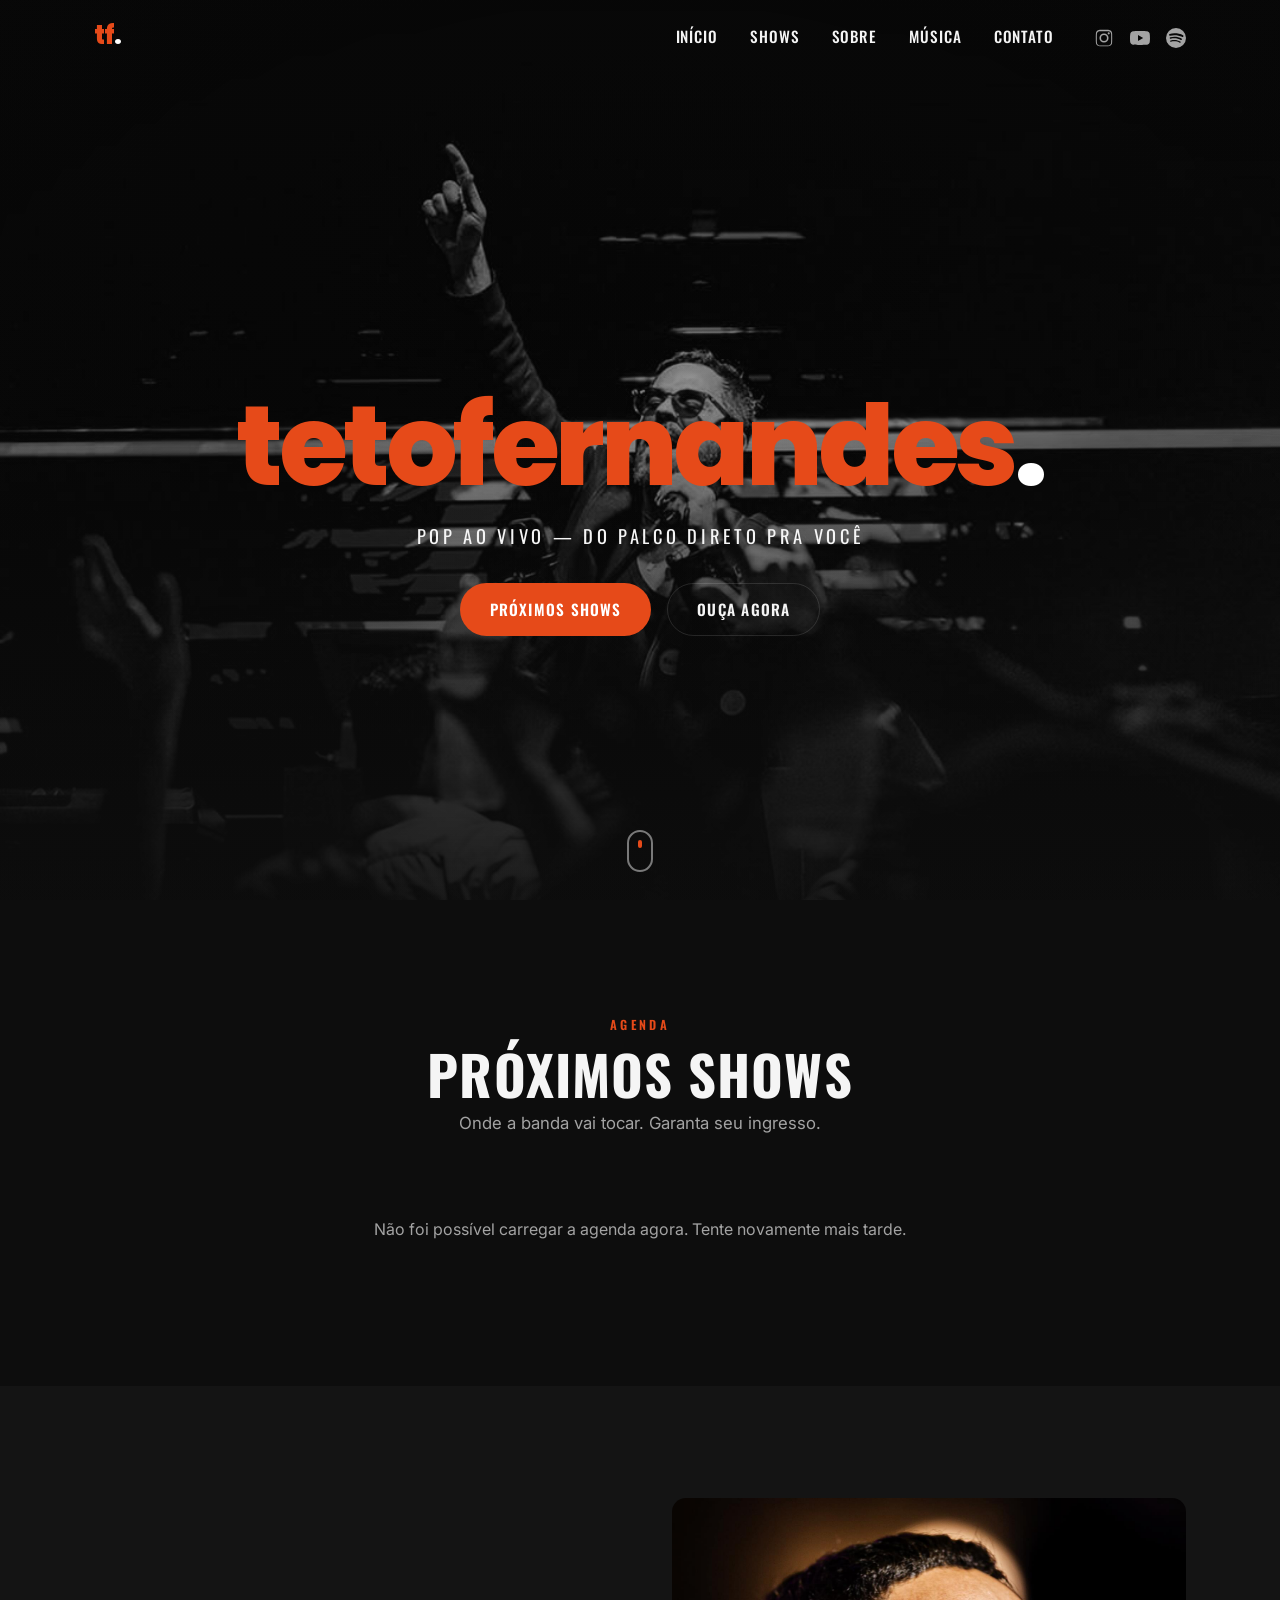
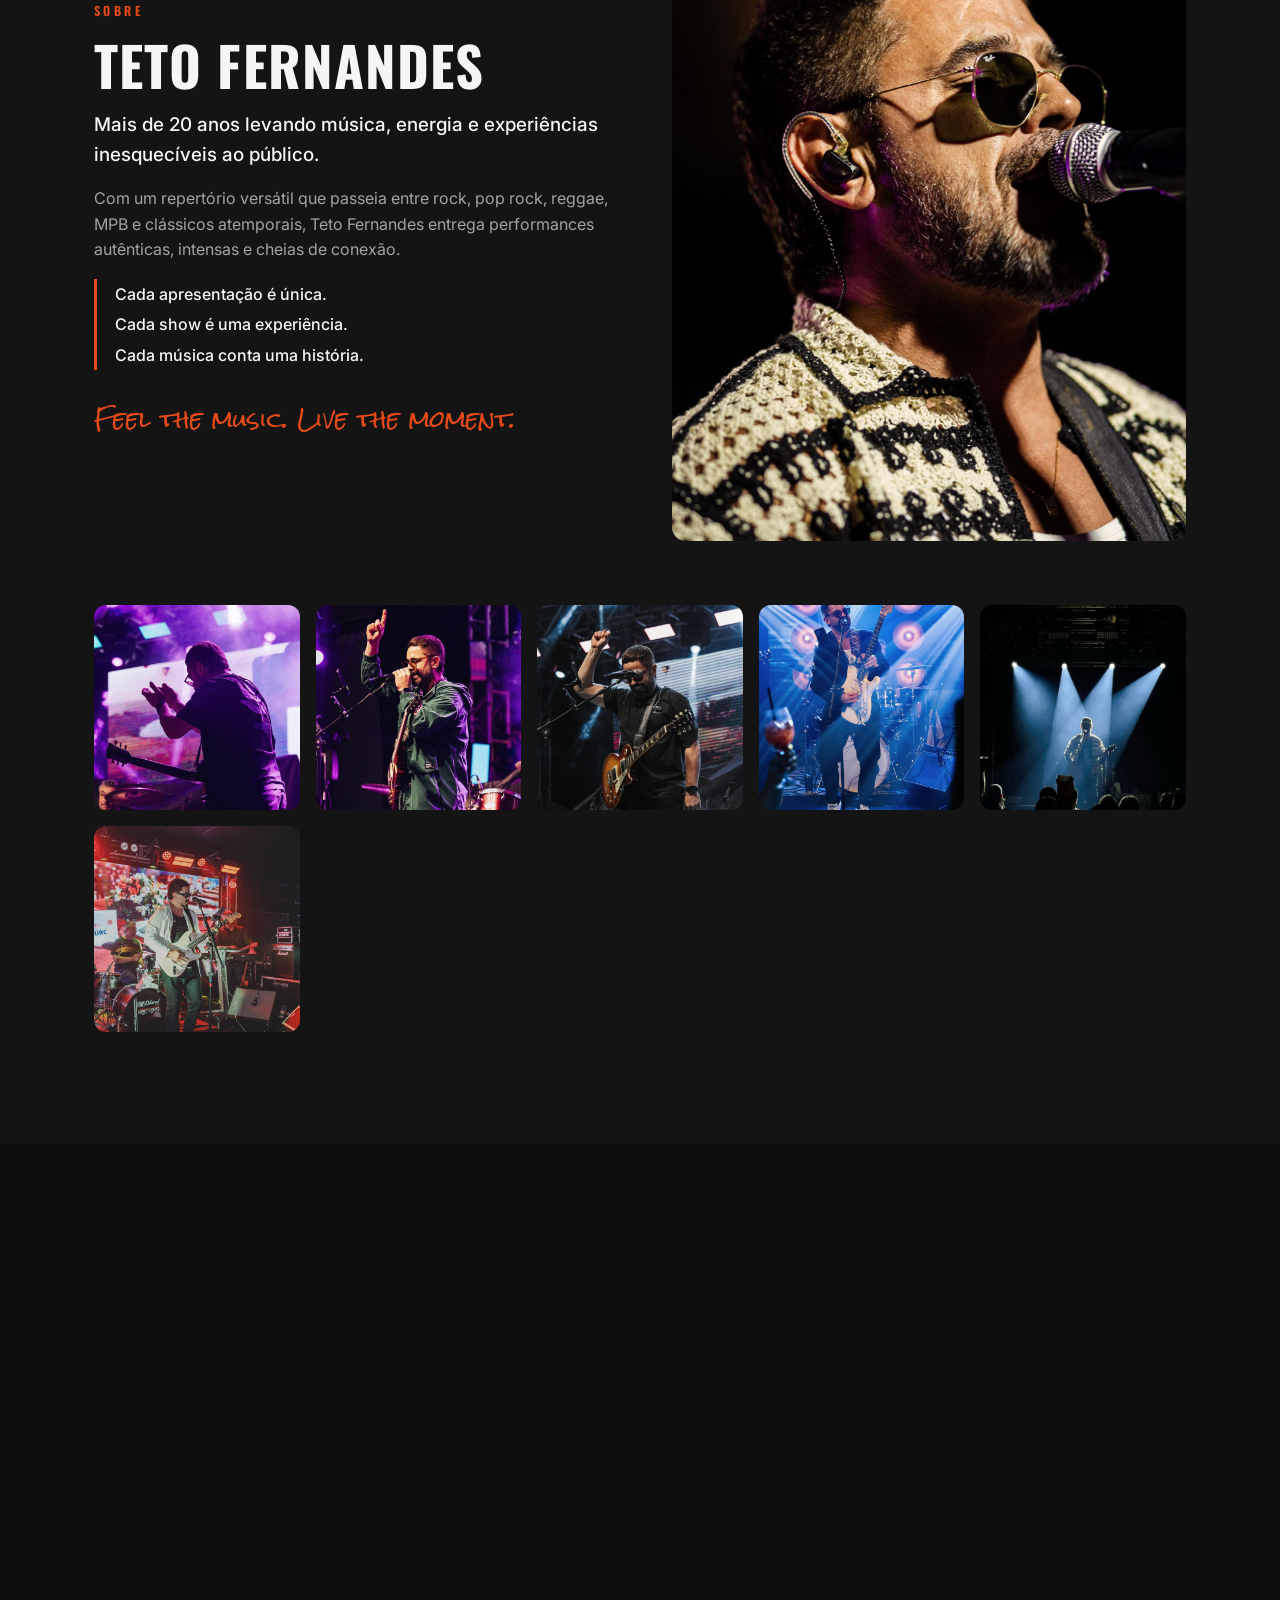
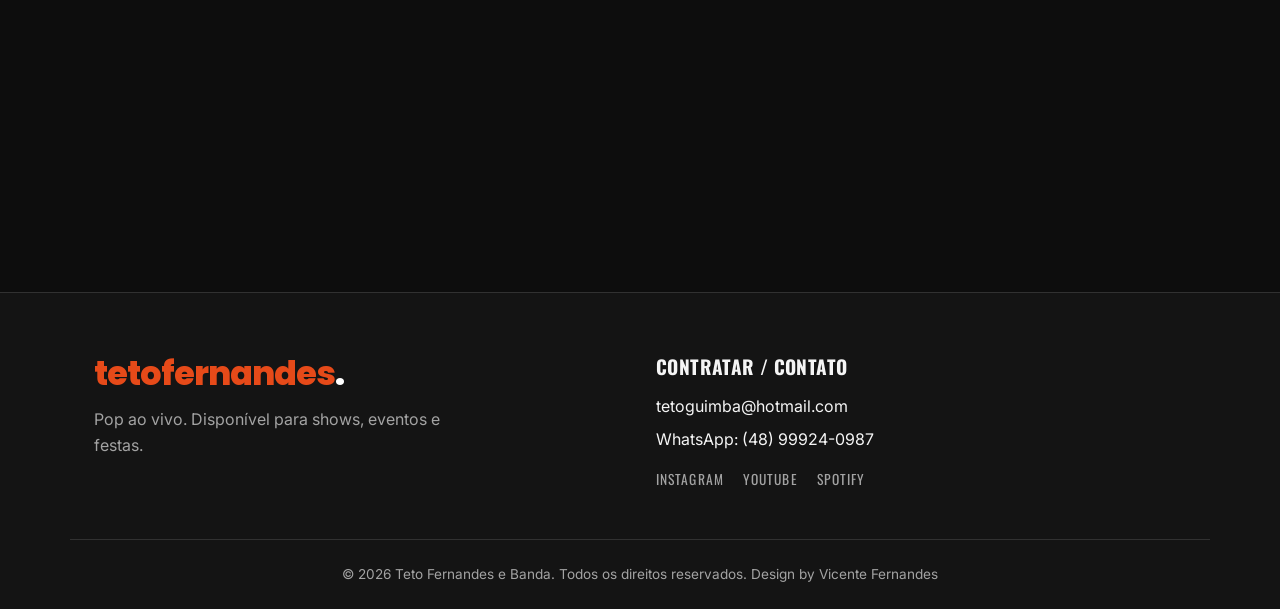
==== index.html @ 4ca8ac70 "Sobre: foto principal #5, #6 na galeria, apara borda da #6 e remove borda CSS das fotos Co-Authored-" ====
<!doctype html>
<html lang="pt-BR">
  <head>
    <meta charset="UTF-8" />
    <meta name="viewport" content="width=device-width, initial-scale=1.0" />
    <title>Teto Fernandes e Banda</title>
    <meta
      name="description"
      content="Teto Fernandes e Banda — pop ao vivo. Veja a agenda de shows, ouça as músicas e contrate a banda." />

    <!-- Open Graph / social preview -->
    <meta property="og:title" content="Teto Fernandes e Banda" />
    <meta
      property="og:description"
      content="Pop ao vivo. Agenda de shows, músicas e contato." />
    <meta property="og:type" content="website" />
    <meta property="og:image" content="assets/img/sobre3.jpg" />

    <link rel="icon" href="assets/favicon.svg" type="image/svg+xml" />

    <!-- Fonts -->
    <link rel="preconnect" href="https://fonts.googleapis.com" />
    <link rel="preconnect" href="https://fonts.gstatic.com" crossorigin />
    <link
      href="https://fonts.googleapis.com/css2?family=Oswald:wght@400;500;600;700&family=Poppins:wght@700;800&family=Inter:wght@400;500;600&family=Rock+Salt&display=swap"
      rel="stylesheet" />

    <link rel="stylesheet" href="styles.css" />
  </head>
  <body>
    <!-- ===================== HEADER ===================== -->
    <header class="site-header" id="header">
      <div class="container header-inner">
        <a
          href="#hero"
          class="brand"
          aria-label="Teto Fernandes e Banda — início">
          <span class="wordmark wordmark--sm"
            >tf<span class="dot">.</span></span
          >
        </a>

        <nav class="nav" id="nav" aria-label="Navegação principal">
          <ul class="nav-list">
            <li><a href="#hero">Início</a></li>
            <li><a href="#shows">Shows</a></li>
            <li><a href="#sobre">Sobre</a></li>
            <li><a href="#musica">Música</a></li>
            <li><a href="#contato">Contato</a></li>
          </ul>
          <div class="nav-social">
            <a
              href="https://instagram.com/tetofernandes"
              target="_blank"
              rel="noopener"
              aria-label="Instagram">
              <svg
                viewBox="0 0 24 24"
                width="20"
                height="20"
                fill="currentColor">
                <path
                  d="M12 2.16c3.2 0 3.58.01 4.85.07 1.17.05 1.8.25 2.23.41.56.22.96.48 1.38.9.42.42.68.82.9 1.38.16.42.36 1.06.41 2.23.06 1.27.07 1.65.07 4.85s-.01 3.58-.07 4.85c-.05 1.17-.25 1.8-.41 2.23-.22.56-.48.96-.9 1.38-.42.42-.82.68-1.38.9-.42.16-1.06.36-2.23.41-1.27.06-1.65.07-4.85.07s-3.58-.01-4.85-.07c-1.17-.05-1.8-.25-2.23-.41a3.7 3.7 0 0 1-1.38-.9 3.7 3.7 0 0 1-.9-1.38c-.16-.42-.36-1.06-.41-2.23C2.17 15.58 2.16 15.2 2.16 12s.01-3.58.07-4.85c.05-1.17.25-1.8.41-2.23.22-.56.48-.96.9-1.38.42-.42.82-.68 1.38-.9.42-.16 1.06-.36 2.23-.41C8.42 2.17 8.8 2.16 12 2.16Zm0 1.62c-3.15 0-3.5.01-4.74.07-.9.04-1.38.19-1.71.32-.43.17-.74.37-1.06.69-.32.32-.52.63-.69 1.06-.13.33-.28.81-.32 1.71-.06 1.24-.07 1.59-.07 4.74s.01 3.5.07 4.74c.04.9.19 1.38.32 1.71.17.43.37.74.69 1.06.32.32.63.52 1.06.69.33.13.81.28 1.71.32 1.24.06 1.59.07 4.74.07s3.5-.01 4.74-.07c.9-.04 1.38-.19 1.71-.32.43-.17.74-.37 1.06-.69.32-.32.52-.63.69-1.06.13-.33.28-.81.32-1.71.06-1.24.07-1.59.07-4.74s-.01-3.5-.07-4.74c-.04-.9-.19-1.38-.32-1.71a2.85 2.85 0 0 0-.69-1.06 2.85 2.85 0 0 0-1.06-.69c-.33-.13-.81-.28-1.71-.32-1.24-.06-1.59-.07-4.74-.07Zm0 2.76a5.46 5.46 0 1 1 0 10.92 5.46 5.46 0 0 1 0-10.92Zm0 9a3.54 3.54 0 1 0 0-7.08 3.54 3.54 0 0 0 0 7.08Zm6.95-9.22a1.28 1.28 0 1 1-2.55 0 1.28 1.28 0 0 1 2.55 0Z" />
              </svg>
            </a>
            <a
              href="https://www.youtube.com/tetofernandes"
              target="_blank"
              rel="noopener"
              aria-label="YouTube">
              <svg
                viewBox="0 0 24 24"
                width="20"
                height="20"
                fill="currentColor">
                <path
                  d="M23.5 6.2a3 3 0 0 0-2.1-2.1C19.5 3.6 12 3.6 12 3.6s-7.5 0-9.4.5A3 3 0 0 0 .5 6.2C0 8.1 0 12 0 12s0 3.9.5 5.8a3 3 0 0 0 2.1 2.1c1.9.5 9.4.5 9.4.5s7.5 0 9.4-.5a3 3 0 0 0 2.1-2.1c.5-1.9.5-5.8.5-5.8s0-3.9-.5-5.8ZM9.6 15.6V8.4l6.2 3.6-6.2 3.6Z" />
              </svg>
            </a>
            <a
              href="https://open.spotify.com/artist/6eYhTbcZ08PxT9TpKpBpat"
              target="_blank"
              rel="noopener"
              aria-label="Spotify">
              <svg
                viewBox="0 0 24 24"
                width="20"
                height="20"
                fill="currentColor">
                <path
                  d="M12 0a12 12 0 1 0 0 24 12 12 0 0 0 0-24Zm5.5 17.3a.75.75 0 0 1-1.03.25c-2.82-1.72-6.37-2.11-10.55-1.16a.75.75 0 1 1-.33-1.46c4.57-1.04 8.5-.59 11.66 1.34.35.22.46.68.25 1.03Zm1.47-3.27a.94.94 0 0 1-1.29.31c-3.23-1.99-8.16-2.56-11.98-1.4a.94.94 0 1 1-.55-1.8c4.37-1.33 9.8-.69 13.5 1.6.44.27.58.85.32 1.29Zm.13-3.4C15.3 8.34 8.78 8.13 5.07 9.26a1.12 1.12 0 1 1-.65-2.15c4.26-1.29 11.46-1.04 15.99 1.65a1.12 1.12 0 1 1-1.15 1.93Z" />
              </svg>
            </a>
          </div>
        </nav>

        <button
          class="nav-toggle"
          id="navToggle"
          aria-label="Abrir menu"
          aria-expanded="false"
          aria-controls="nav">
          <span></span><span></span><span></span>
        </button>
      </div>
    </header>

    <!-- ===================== HERO ===================== -->
    <section class="hero" id="hero">
      <img
        class="hero-img"
        src="assets/img/hero-bg.jpg"
        alt=""
        aria-hidden="true" />
      <div class="hero-overlay"></div>
      <div class="container hero-content">
        <h1 class="hero-logo">
          <span class="hero-logo-text"
            >tetofernandes<span class="dot">.</span></span
          >
        </h1>
        <p class="hero-tagline">Pop ao vivo &mdash; do palco direto pra você</p>
        <div class="hero-actions">
          <a href="#shows" class="btn btn-primary">Próximos Shows</a>
          <a href="#musica" class="btn btn-ghost">Ouça Agora</a>
        </div>
      </div>
      <a href="#shows" class="scroll-cue" aria-label="Rolar para baixo">
        <span></span>
      </a>
    </section>

    <!-- ===================== SHOWS / AGENDA ===================== -->
    <section class="section shows" id="shows">
      <div class="container">
        <header class="section-head reveal">
          <span class="eyebrow">Agenda</span>
          <h2>Próximos Shows</h2>
          <p class="section-sub">
            Onde a banda vai tocar. Garanta seu ingresso.
          </p>
        </header>

        <div class="agenda" id="agenda" aria-live="polite">
          <p class="agenda-state" id="agendaState">Carregando agenda…</p>
        </div>
      </div>
    </section>

    <!-- ===================== SOBRE ===================== -->
    <section class="section sobre" id="sobre">
      <div class="container sobre-grid">
        <div class="sobre-text reveal">
          <span class="eyebrow">Sobre</span>
          <h2>Teto Fernandes</h2>
          <p class="sobre-lead">
            Mais de 20 anos levando música, energia e experiências inesquecíveis
            ao público.
          </p>
          <p>
            Com um repertório versátil que passeia entre rock, pop rock, reggae,
            MPB e clássicos atemporais, Teto Fernandes entrega performances
            autênticas, intensas e cheias de conexão.
          </p>
          <p class="sobre-lines">
            Cada apresentação é única.<br />
            Cada show é uma experiência.<br />
            Cada música conta uma história.
          </p>
          <p class="sobre-tagline">Feel the music. Live the moment.</p>
        </div>
        <div class="sobre-photo reveal">
          <img
            id="sobrePhoto"
            src="assets/img/sobre5.jpg"
            alt="Teto Fernandes e Banda ao vivo"
            loading="lazy" />
        </div>
      </div>

      <div class="container">
        <div class="gallery" id="gallery"></div>
      </div>
    </section>

    <!-- ===================== MÚSICA & CONTATO ===================== -->
    <section class="section musica" id="musica">
      <div class="container">
        <header class="section-head reveal">
          <span class="eyebrow">Música</span>
          <h2>Ouça Agora</h2>
          <p class="section-sub">Coloque os fones e dá o play.</p>
        </header>
        <div class="player reveal">
          <!-- Substitua pelo link real do Spotify/YouTube da banda -->
          <iframe
            title="Player do Spotify"
            src="https://open.spotify.com/embed/artist/6eYhTbcZ08PxT9TpKpBpat?utm_source=generator&theme=0"
            width="100%"
            height="352"
            frameborder="0"
            allow="
              autoplay;
              clipboard-write;
              encrypted-media;
              fullscreen;
              picture-in-picture;
            "
            loading="lazy"></iframe>
        </div>
      </div>
    </section>

    <!-- ===================== CONTATO / FOOTER ===================== -->
    <footer class="footer" id="contato">
      <div class="container footer-grid">
        <div class="footer-brand">
          <span class="wordmark wordmark--md footer-logo"
            >tetofernandes<span class="dot">.</span></span
          >
          <p>Pop ao vivo. Disponível para shows, eventos e festas.</p>
        </div>
        <div class="footer-contact">
          <h3>Contratar / Contato</h3>
          <p>
            <a href="mailto:tetoguimba@hotmail.com">tetoguimba@hotmail.com</a>
          </p>
          <p>
            <a href="https://wa.me/5548999240987" target="_blank" rel="noopener"
              >WhatsApp: (48) 99924-0987</a
            >
          </p>
          <div class="footer-social">
            <a
              href="https://instagram.com/tetofernandes"
              target="_blank"
              rel="noopener"
              aria-label="Instagram"
              >Instagram</a
            >
            <a
              href="https://www.youtube.com/tetofernandes"
              target="_blank"
              rel="noopener"
              aria-label="YouTube"
              >YouTube</a
            >
            <a
              href="https://open.spotify.com/artist/6eYhTbcZ08PxT9TpKpBpat"
              target="_blank"
              rel="noopener"
              aria-label="Spotify"
              >Spotify</a
            >
          </div>
        </div>
      </div>
      <div class="container footer-bottom">
        <p>
          &copy; <span id="year"></span> Teto Fernandes e Banda. Todos os
          direitos reservados. Design by Vicente Fernandes
        </p>
      </div>
    </footer>

    <script src="script.js"></script>
  </body>
</html>
---- styles.css ----
/* ===================== TOKENS ===================== */
:root {
  --bg:        #0d0d0d;
  --bg-2:      #141414;
  --bg-3:      #1c1c1c;
  --text:      #f5f5f5;
  --muted:     #a3a3a3;
  --line:      rgba(255, 255, 255, 0.12);

  /* Brand red — the logo + accents. Change this one value to re-theme. */
  --accent:    #e64a19;
  --accent-2:  #bf360c;
  --accent-ink:#ffffff;
  --brand:     #e64a19; /* logo wordmark color */
  --brand-dot: #ffffff; /* the period color */

  --maxw: 1140px;
  --radius: 14px;
  --header-h: 76px;

  --font-display: "Oswald", system-ui, sans-serif;
  --font-brand: "Poppins", system-ui, sans-serif;
  --font-body: "Inter", system-ui, sans-serif;
}

/* ===================== RESET ===================== */
* { box-sizing: border-box; margin: 0; padding: 0; }
html { scroll-behavior: smooth; scroll-padding-top: var(--header-h); }
body {
  font-family: var(--font-body);
  background: var(--bg);
  color: var(--text);
  line-height: 1.6;
  -webkit-font-smoothing: antialiased;
  overflow-x: hidden;
}
img { max-width: 100%; display: block; }
a { color: inherit; text-decoration: none; }
ul { list-style: none; }

.container { width: 100%; max-width: var(--maxw); margin: 0 auto; padding: 0 24px; }

/* ===================== TYPOGRAPHY ===================== */
h1, h2, h3 {
  font-family: var(--font-display);
  font-weight: 700;
  line-height: 1.05;
  text-transform: uppercase;
  letter-spacing: 0.02em;
}
.section h2 { font-size: clamp(2rem, 5vw, 3.4rem); }
.eyebrow {
  display: inline-block;
  font-family: var(--font-display);
  font-weight: 600;
  letter-spacing: 0.28em;
  text-transform: uppercase;
  font-size: 0.78rem;
  color: var(--accent);
  margin-bottom: 0.6rem;
}
.section-sub { color: var(--muted); margin-top: 0.5rem; font-size: 1.05rem; }

/* ===================== BUTTONS ===================== */
.btn {
  display: inline-flex;
  align-items: center;
  gap: 0.5rem;
  font-family: var(--font-display);
  font-weight: 600;
  text-transform: uppercase;
  letter-spacing: 0.08em;
  font-size: 0.95rem;
  padding: 0.85rem 1.8rem;
  border-radius: 100px;
  border: 1px solid transparent;
  cursor: pointer;
  transition: transform 0.18s ease, background 0.18s ease, color 0.18s ease;
}
.btn:hover { transform: translateY(-2px); }
.btn-primary { background: var(--accent); color: var(--accent-ink); }
.btn-primary:hover { background: var(--accent-2); }
.btn-ghost { background: transparent; color: var(--text); border-color: var(--line); }
.btn-ghost:hover { border-color: var(--accent); color: var(--accent); }

/* ===================== HEADER ===================== */
.site-header {
  position: fixed;
  inset: 0 0 auto 0;
  height: var(--header-h);
  z-index: 100;
  display: flex;
  align-items: center;
  transition: background 0.3s ease, border-color 0.3s ease, backdrop-filter 0.3s ease;
  border-bottom: 1px solid transparent;
}
.site-header.scrolled {
  background: rgba(13, 13, 13, 0.85);
  backdrop-filter: blur(12px);
  border-bottom-color: var(--line);
}
.header-inner { display: flex; align-items: center; justify-content: space-between; }
/* ---- Logo wordmark (Poppins, orange) ---- */
.wordmark {
  font-family: var(--font-brand);
  font-weight: 800;
  text-transform: lowercase;
  letter-spacing: -0.03em;
  line-height: 1;
  color: var(--brand);
  display: inline-block;
  white-space: nowrap;
}
.wordmark .dot { color: var(--brand-dot); }
.wordmark--sm { font-size: 1.6rem; }
.wordmark--md { font-size: 2.1rem; }
.nav { display: flex; align-items: center; gap: 2.5rem; }
.nav-list { display: flex; gap: 2rem; }
.nav-list a {
  font-family: var(--font-display);
  font-weight: 500;
  text-transform: uppercase;
  letter-spacing: 0.06em;
  font-size: 0.95rem;
  color: var(--text);
  position: relative;
  padding: 4px 0;
  transition: color 0.18s ease;
}
.nav-list a::after {
  content: "";
  position: absolute;
  left: 0; bottom: -2px;
  width: 0; height: 2px;
  background: var(--accent);
  transition: width 0.22s ease;
}
.nav-list a:hover { color: var(--accent); }
.nav-list a:hover::after { width: 100%; }
.nav-social { display: flex; gap: 1rem; align-items: center; }
.nav-social a { color: var(--muted); transition: color 0.18s ease, transform 0.18s ease; display: flex; }
.nav-social a:hover { color: var(--accent); transform: translateY(-2px); }

.nav-toggle {
  display: none;
  flex-direction: column;
  gap: 5px;
  background: none;
  border: 0;
  cursor: pointer;
  padding: 6px;
}
.nav-toggle span {
  width: 26px; height: 2px;
  background: var(--text);
  transition: transform 0.25s ease, opacity 0.2s ease;
}
.nav-toggle[aria-expanded="true"] span:nth-child(1) { transform: translateY(7px) rotate(45deg); }
.nav-toggle[aria-expanded="true"] span:nth-child(2) { opacity: 0; }
.nav-toggle[aria-expanded="true"] span:nth-child(3) { transform: translateY(-7px) rotate(-45deg); }

/* ===================== HERO ===================== */
.hero {
  position: relative;
  min-height: 100svh;
  display: flex;
  align-items: center;
  justify-content: center;
  text-align: center;
  overflow: hidden;
}
.hero-img {
  position: absolute; inset: 0;
  display: block;
  width: 100%; height: 100%;
  object-fit: cover;
  object-position: 50% 53%; /* enquadramento da foto retrato (sobe um pouco) */
  filter: grayscale(100%) contrast(1.06) brightness(0.95); /* preto e branco */
  z-index: 0;
  animation: heroImgIn 1.2s ease both;
}
@keyframes heroImgIn { from { opacity: 0; } to { opacity: 1; } }
.hero-overlay {
  position: absolute; inset: 0;
  background:
    radial-gradient(120% 100% at 50% 32%, rgba(13,13,13,0.12), rgba(13,13,13,0.5)),
    linear-gradient(to bottom, rgba(13,13,13,0.35), rgba(13,13,13,0.28) 45%, rgba(13,13,13,0.9) 100%);
  z-index: 1;
}
.hero-content { position: relative; z-index: 2; display: flex; flex-direction: column; align-items: center; transform: translateY(7vh); }
.hero-logo {
  font-family: var(--font-brand);
  font-weight: 800;
  font-size: clamp(2.4rem, 9vw, 7rem);
  line-height: 1;
  letter-spacing: -0.04em;
  text-transform: lowercase;
  color: var(--brand);
  filter: drop-shadow(0 12px 50px rgba(0, 0, 0, 0.55));
  animation: logoIn 1.3s cubic-bezier(0.2, 0.7, 0.2, 1) 0.15s both;
}
.hero-logo .dot { color: var(--brand-dot); display: inline-block; }

/* Hover energético na logo do hero */
.hero-logo-text { display: inline-block; cursor: default; transition: filter 0.3s ease; }
.hero-logo:hover .hero-logo-text {
  animation: energyPulse 0.8s ease-in-out infinite;
  filter: drop-shadow(0 0 22px rgba(230, 74, 25, 0.6));
}
.hero-logo:hover .dot { animation: dotPulse 0.8s ease-in-out infinite; }
@keyframes energyPulse {
  0%, 100% { transform: scale(1) rotate(0deg); }
  25% { transform: scale(1.04) rotate(-2deg); }
  50% { transform: scale(1.06) rotate(0deg); }
  75% { transform: scale(1.04) rotate(2deg); }
}
@keyframes dotPulse {
  0%, 100% { transform: scale(1); }
  50% { transform: scale(1.5) translateY(-2px); }
}
@keyframes logoIn {
  from { opacity: 0; transform: translateY(26px) scale(0.97); filter: blur(8px); }
  to   { opacity: 1; transform: none; filter: blur(0); }
}
@keyframes fadeUp {
  from { opacity: 0; transform: translateY(16px); }
  to   { opacity: 1; transform: none; }
}
.hero-tagline {
  font-family: var(--font-display);
  font-weight: 400;
  text-transform: uppercase;
  letter-spacing: 0.2em;
  color: var(--text);
  font-size: clamp(0.85rem, 2.2vw, 1.15rem);
  margin: 1.2rem 0 2rem;
  animation: fadeUp 1s ease 0.75s both;
}
.hero-actions {
  display: flex; gap: 1rem; flex-wrap: wrap; justify-content: center;
  animation: fadeUp 1s ease 1s both;
}

.scroll-cue {
  position: absolute;
  bottom: 28px; left: 50%;
  transform: translateX(-50%);
  width: 26px; height: 42px;
  border: 2px solid rgba(255,255,255,0.45);
  border-radius: 20px;
  z-index: 2;
}
.scroll-cue span {
  position: absolute;
  top: 8px; left: 50%;
  width: 4px; height: 8px;
  margin-left: -2px;
  background: var(--accent);
  border-radius: 4px;
  animation: scrollDot 1.6s ease-in-out infinite;
}
@keyframes scrollDot { 0%{opacity:0;transform:translateY(0)} 40%{opacity:1} 80%,100%{opacity:0;transform:translateY(14px)} }

/* ===================== SECTIONS ===================== */
.section { padding: clamp(4rem, 9vw, 7rem) 0; }
.section-head { text-align: center; max-width: 640px; margin: 0 auto 3rem; }
.shows { background: var(--bg); }
.sobre { background: var(--bg-2); }
.musica { background: var(--bg); }

/* ===================== AGENDA ===================== */
.agenda { display: flex; flex-direction: column; gap: 1rem; max-width: 860px; margin: 0 auto; }
.agenda-state { text-align: center; color: var(--muted); padding: 2rem 0; }
.event {
  display: grid;
  grid-template-columns: 92px 1fr auto;
  align-items: center;
  gap: 1.5rem;
  background: var(--bg-3);
  border: 1px solid var(--line);
  border-radius: var(--radius);
  padding: 1.1rem 1.5rem;
  transition: transform 0.18s ease, border-color 0.18s ease;
}
.event:hover { transform: translateY(-3px); border-color: var(--accent); }
.event-date {
  text-align: center;
  border-right: 1px solid var(--line);
  padding-right: 1rem;
}
.event-day { font-family: var(--font-display); font-weight: 700; font-size: 2rem; line-height: 1; }
.event-month { font-family: var(--font-display); text-transform: uppercase; letter-spacing: 0.15em; color: var(--accent); font-size: 0.8rem; }
.event-year { color: var(--muted); font-size: 0.75rem; }
.event-info h3 { font-size: 1.3rem; text-transform: none; letter-spacing: 0; }
.event-info p { color: var(--muted); font-size: 0.95rem; }
.event-cta .btn { padding: 0.6rem 1.3rem; font-size: 0.82rem; }
.event-cta .soon { color: var(--muted); font-size: 0.85rem; font-style: italic; }

/* ===================== SOBRE ===================== */
.sobre-grid {
  display: grid;
  grid-template-columns: 1fr 1fr;
  gap: clamp(2rem, 5vw, 4rem);
  align-items: center;
  margin-bottom: clamp(2.5rem, 5vw, 4rem);
}
.sobre-text p { color: var(--muted); margin-top: 1rem; max-width: 52ch; }
.sobre-text h2 { margin-top: 0.4rem; }
.sobre-text p.sobre-lead { color: var(--text); font-size: 1.18rem; font-weight: 500; }
.sobre-text p.sobre-lines {
  color: var(--text);
  font-weight: 500;
  border-left: 3px solid var(--accent);
  padding-left: 1.1rem;
  line-height: 1.9;
}
.sobre-text p.sobre-tagline {
  font-family: "Rock Salt", cursive;
  font-weight: 400;
  color: var(--brand);
  font-size: 1.4rem;
  line-height: 1.9;
  margin-top: 1.8rem;
}
.sobre-photo img {
  border-radius: var(--radius);
  width: 100%;
  aspect-ratio: 4 / 5;
  object-fit: cover;
}
.gallery {
  display: grid;
  grid-template-columns: repeat(auto-fit, minmax(200px, 1fr));
  gap: 1rem;
}
.gallery img {
  width: 100%;
  aspect-ratio: 1 / 1;
  object-fit: cover;
  border-radius: 12px;
  transition: transform 0.25s ease, filter 0.25s ease;
  filter: grayscale(0.2);
}
.gallery img:hover { transform: scale(1.03); filter: grayscale(0); }

/* ===================== PLAYER ===================== */
.player { max-width: 860px; margin: 0 auto; }
.player iframe { border-radius: var(--radius); display: block; }

/* ===================== FOOTER ===================== */
.footer { background: var(--bg-2); border-top: 1px solid var(--line); padding-top: 4rem; }
.footer-grid {
  display: grid;
  grid-template-columns: 1fr 1fr;
  gap: 2rem;
  padding-bottom: 3rem;
}
.footer-logo { margin-bottom: 1rem; }
.footer-brand p { color: var(--muted); max-width: 36ch; }
.footer-contact h3 { font-size: 1.2rem; margin-bottom: 1rem; }
.footer-contact p { margin-bottom: 0.5rem; }
.footer-contact a { color: var(--text); transition: color 0.18s ease; }
.footer-contact a:hover { color: var(--accent); }
.footer-social { display: flex; gap: 1.2rem; margin-top: 1rem; }
.footer-social a {
  font-family: var(--font-display);
  text-transform: uppercase;
  letter-spacing: 0.08em;
  font-size: 0.85rem;
  color: var(--muted);
}
.footer-social a:hover { color: var(--accent); }
.footer-bottom { border-top: 1px solid var(--line); padding-top: 1.5rem; padding-bottom: 1.5rem; }
.footer-bottom p { color: var(--muted); font-size: 0.85rem; text-align: center; }

/* ===================== REVEAL ANIMATION ===================== */
.reveal { opacity: 0; transform: translateY(26px); transition: opacity 0.7s ease, transform 0.7s ease; }
.reveal.visible { opacity: 1; transform: none; }

/* ===================== RESPONSIVE ===================== */
@media (max-width: 860px) {
  .nav-toggle { display: flex; z-index: 101; }
  .nav {
    position: fixed;
    inset: 0 0 0 auto;
    width: min(320px, 80vw);
    flex-direction: column;
    justify-content: center;
    gap: 2.5rem;
    background: var(--bg-2);
    border-left: 1px solid var(--line);
    transform: translateX(100%);
    transition: transform 0.3s ease;
    padding: 2rem;
  }
  .nav.open { transform: translateX(0); }
  .nav-list { flex-direction: column; gap: 1.5rem; text-align: center; }
  .nav-list a { font-size: 1.3rem; }

  .sobre-grid { grid-template-columns: 1fr; }
  .sobre-photo { order: -1; }
  .footer-grid { grid-template-columns: 1fr; }

  .event { grid-template-columns: 72px 1fr; gap: 1rem; }
  .event-cta { grid-column: 1 / -1; justify-self: start; padding-left: calc(72px + 1rem); }
}

@media (prefers-reduced-motion: reduce) {
  * { animation: none !important; transition: none !important; }
  .reveal { opacity: 1; transform: none; }
}
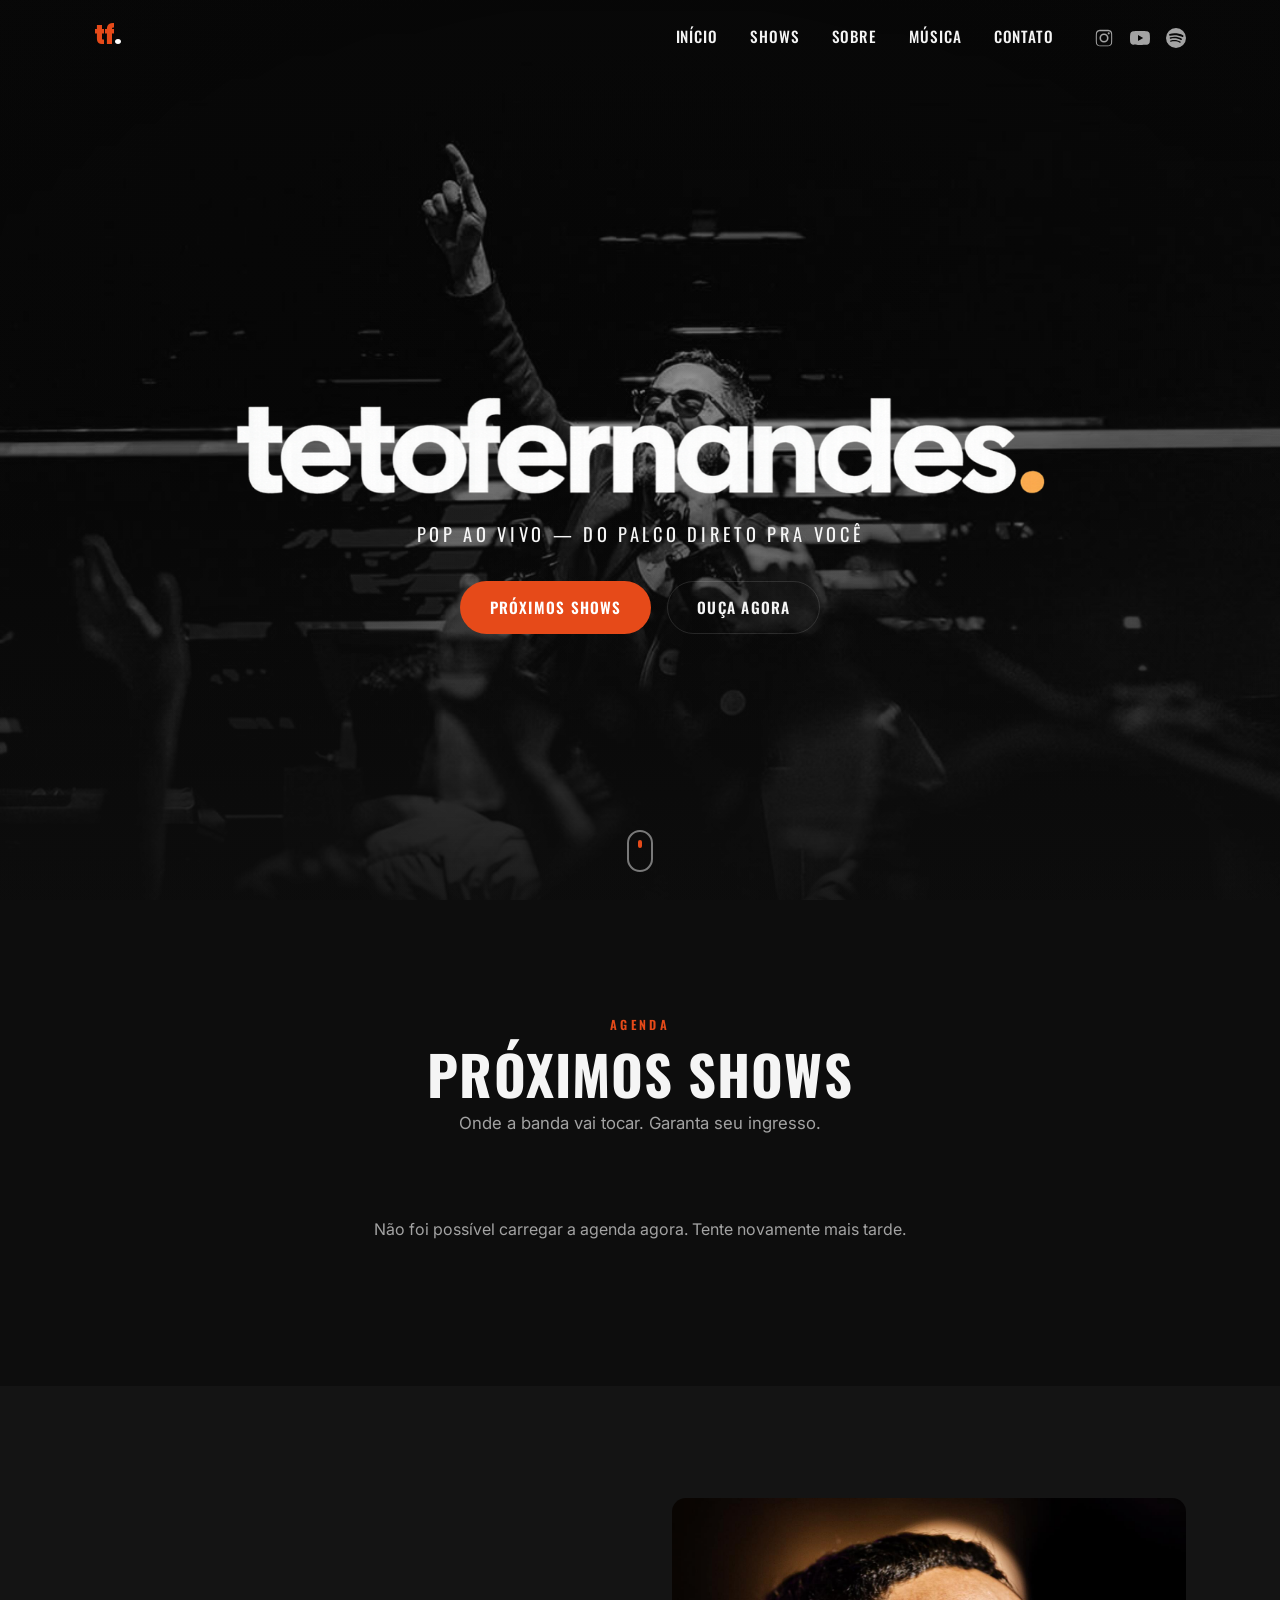
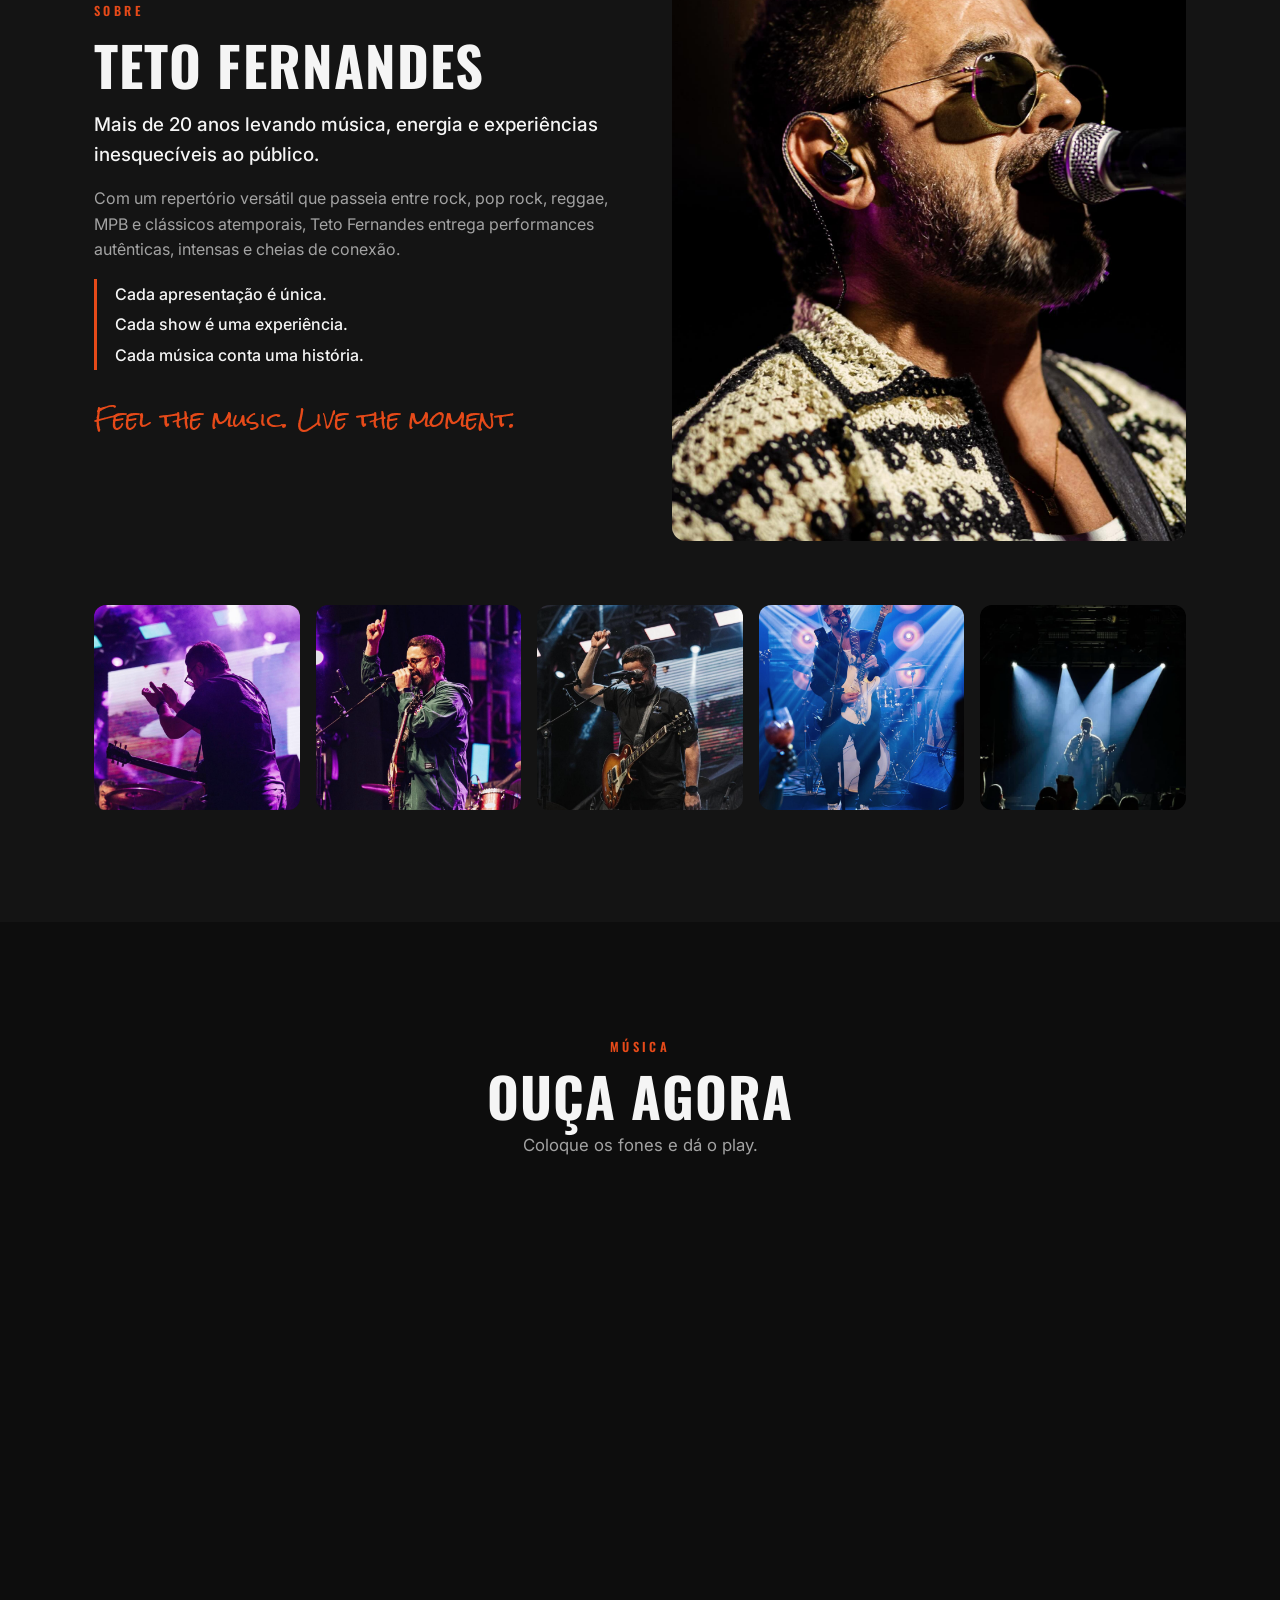
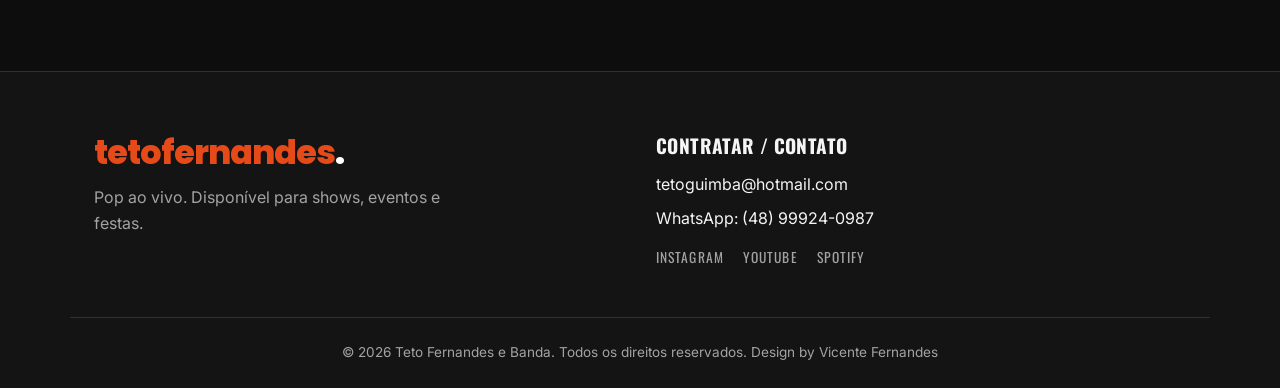
==== commit 80377432: "Hero: usa hero-logo-2 (tetofernandes branco + ponto laranja), aparada e otimizada Co-Authored-By: Cl" ====
--- a/index.html
+++ b/index.html
@@ -115,9 +115,10 @@
       <div class="hero-overlay"></div>
       <div class="container hero-content">
         <h1 class="hero-logo">
-          <span class="hero-logo-text"
-            >tetofernandes<span class="dot">.</span></span
-          >
+          <img
+            class="hero-logo-text"
+            src="assets/img/hero-logo-2.png"
+            alt="Teto Fernandes e Banda" />
         </h1>
         <p class="hero-tagline">Pop ao vivo &mdash; do palco direto pra você</p>
         <div class="hero-actions">
--- a/styles.css
+++ b/styles.css
@@ -189,20 +189,14 @@
 }
 .hero-content { position: relative; z-index: 2; display: flex; flex-direction: column; align-items: center; transform: translateY(7vh); }
 .hero-logo {
-  font-family: var(--font-brand);
-  font-weight: 800;
-  font-size: clamp(2.4rem, 9vw, 7rem);
-  line-height: 1;
-  letter-spacing: -0.04em;
-  text-transform: lowercase;
-  color: var(--brand);
+  width: min(820px, 90vw);
+  margin: 0 auto;
   filter: drop-shadow(0 12px 50px rgba(0, 0, 0, 0.55));
   animation: logoIn 1.3s cubic-bezier(0.2, 0.7, 0.2, 1) 0.15s both;
 }
-.hero-logo .dot { color: var(--brand-dot); display: inline-block; }
 
 /* Hover energético na logo do hero */
-.hero-logo-text { display: inline-block; cursor: default; transition: filter 0.3s ease; }
+.hero-logo-text { display: block; width: 100%; height: auto; cursor: default; transition: filter 0.3s ease; }
 .hero-logo:hover .hero-logo-text {
   animation: energyPulse 0.8s ease-in-out infinite;
   filter: drop-shadow(0 0 22px rgba(230, 74, 25, 0.6));
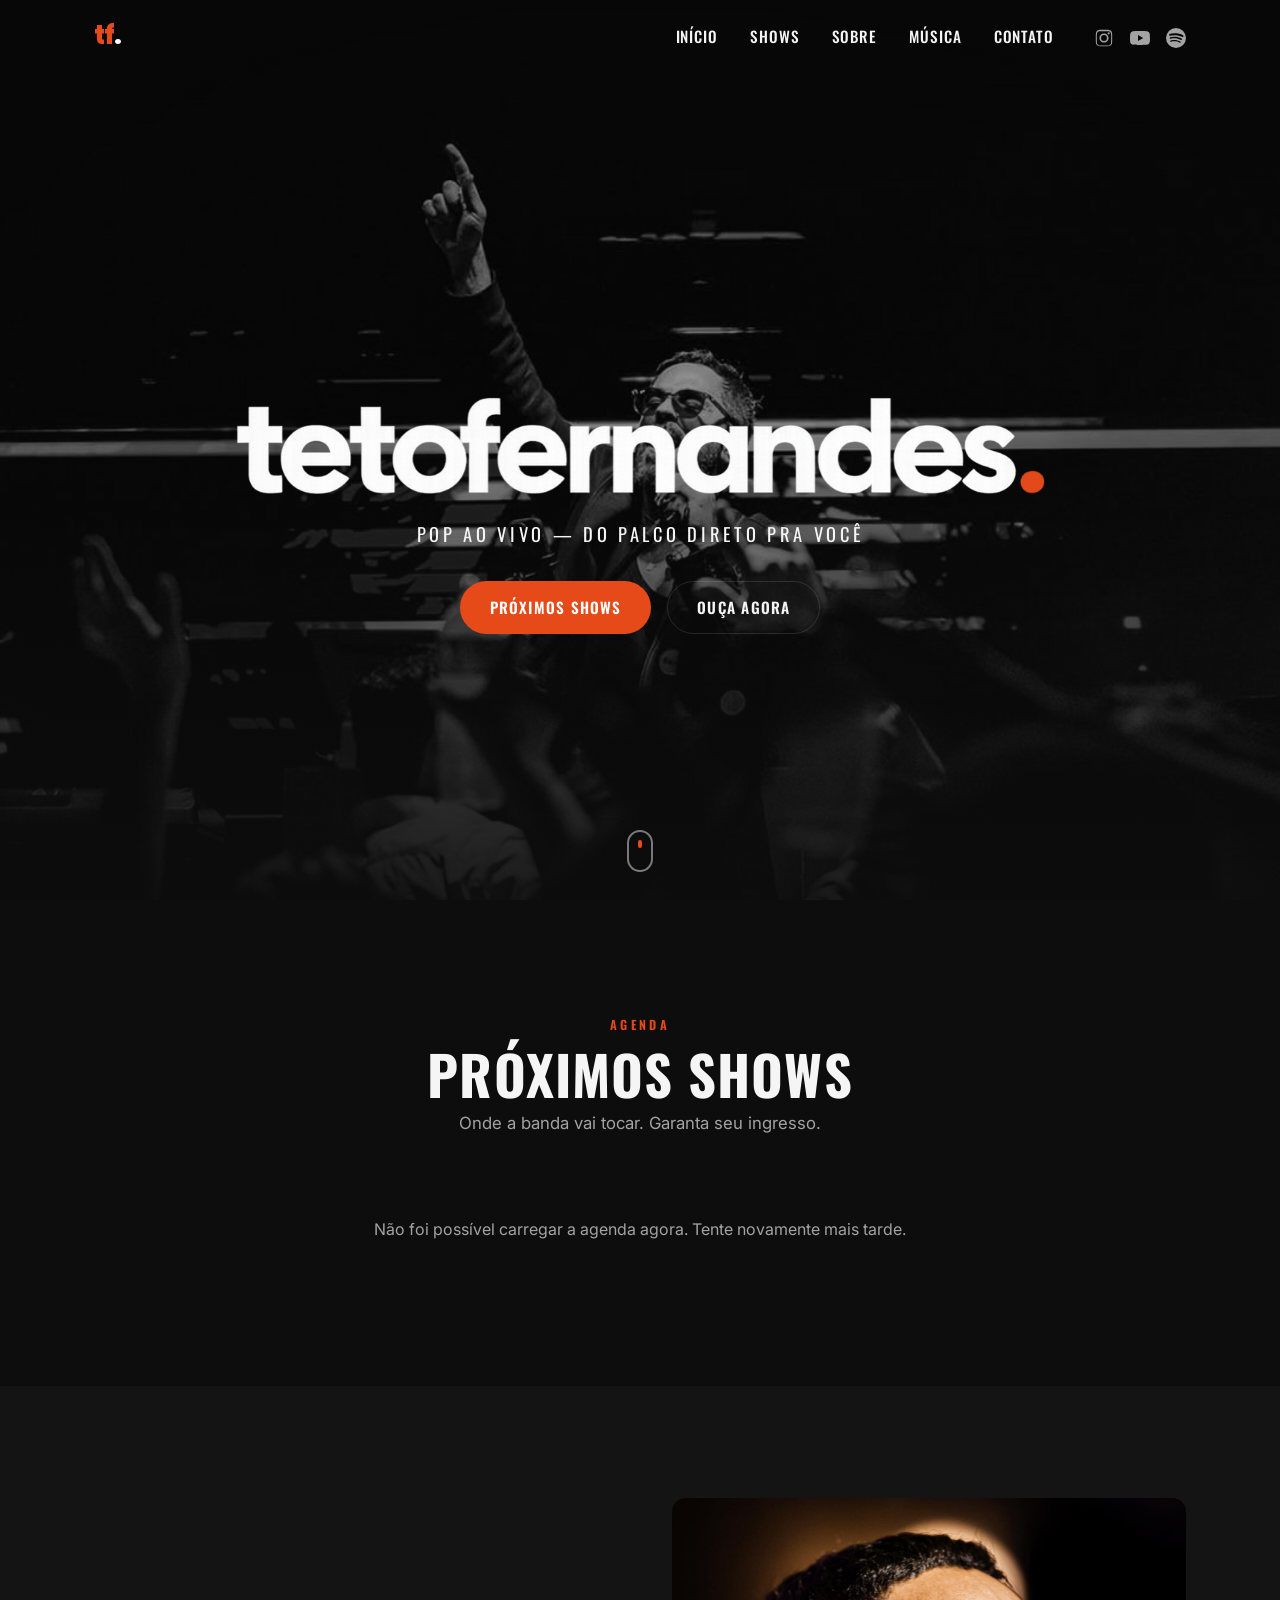
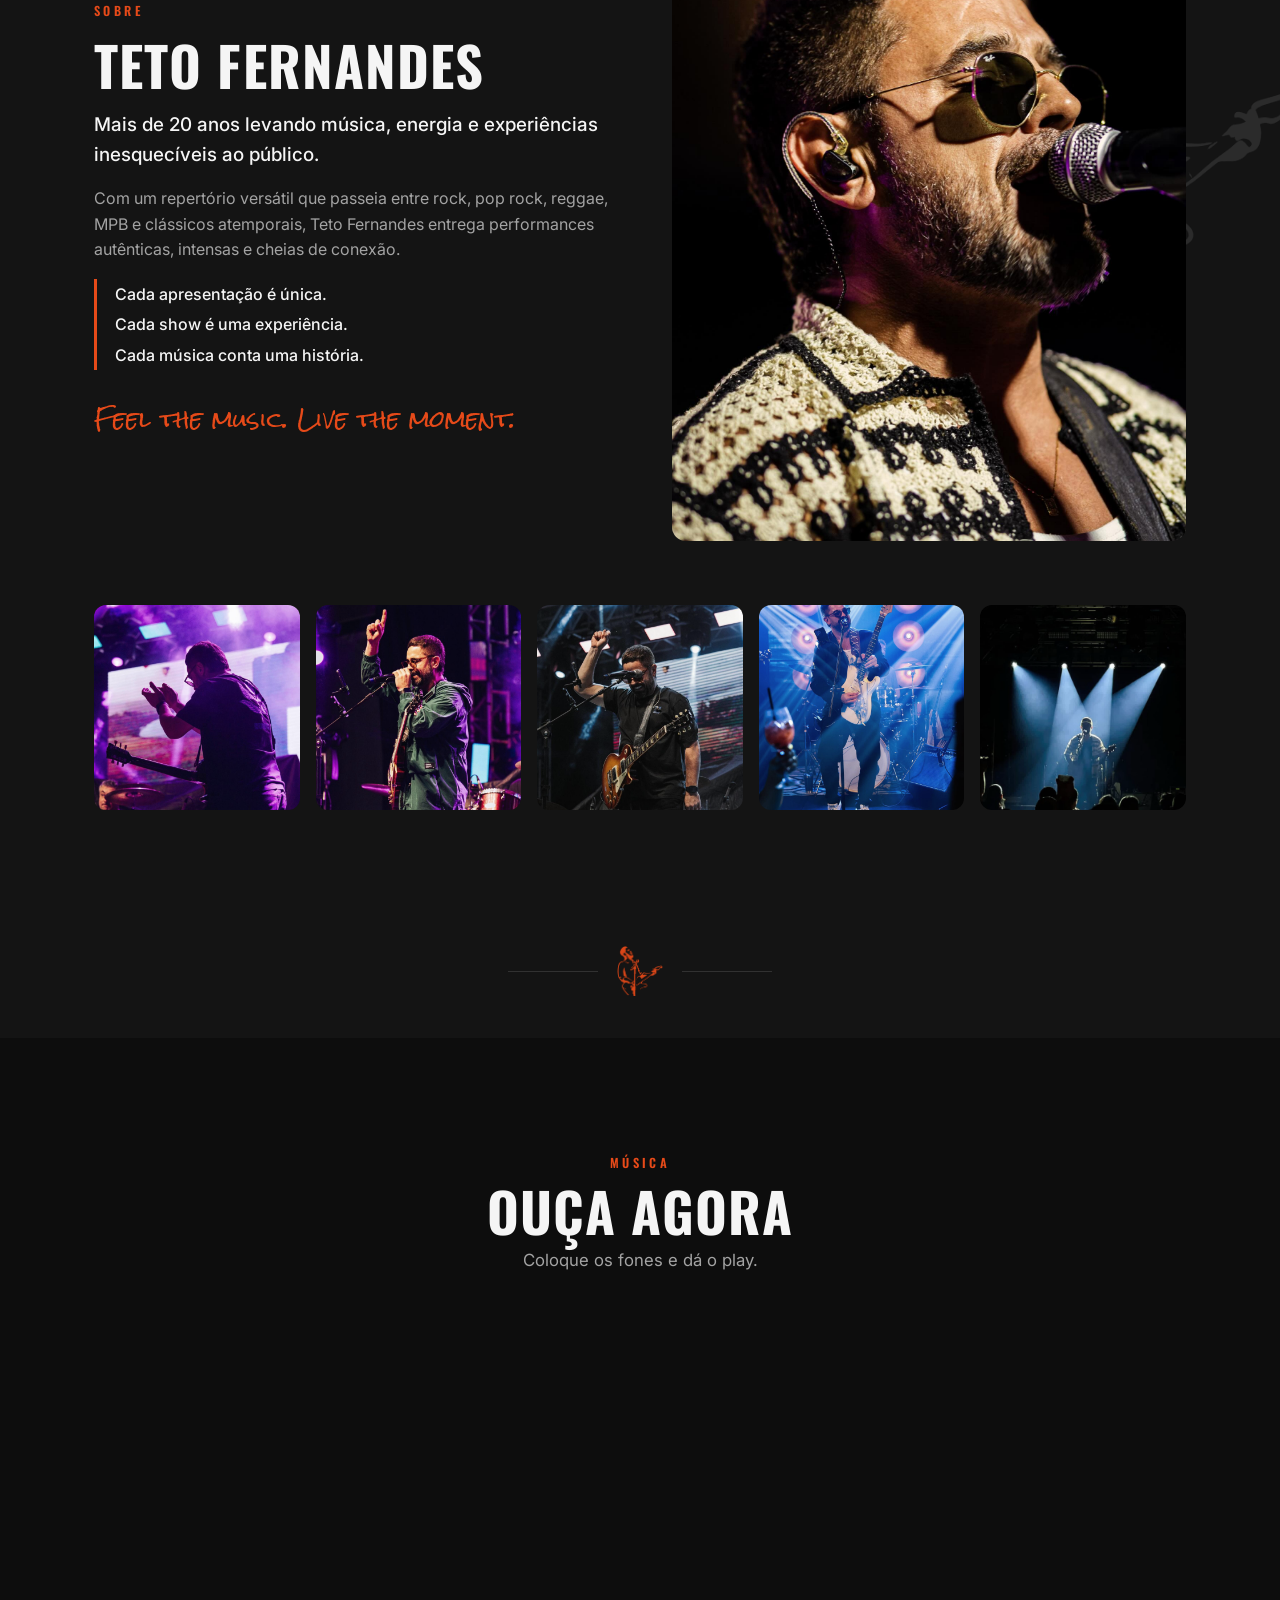
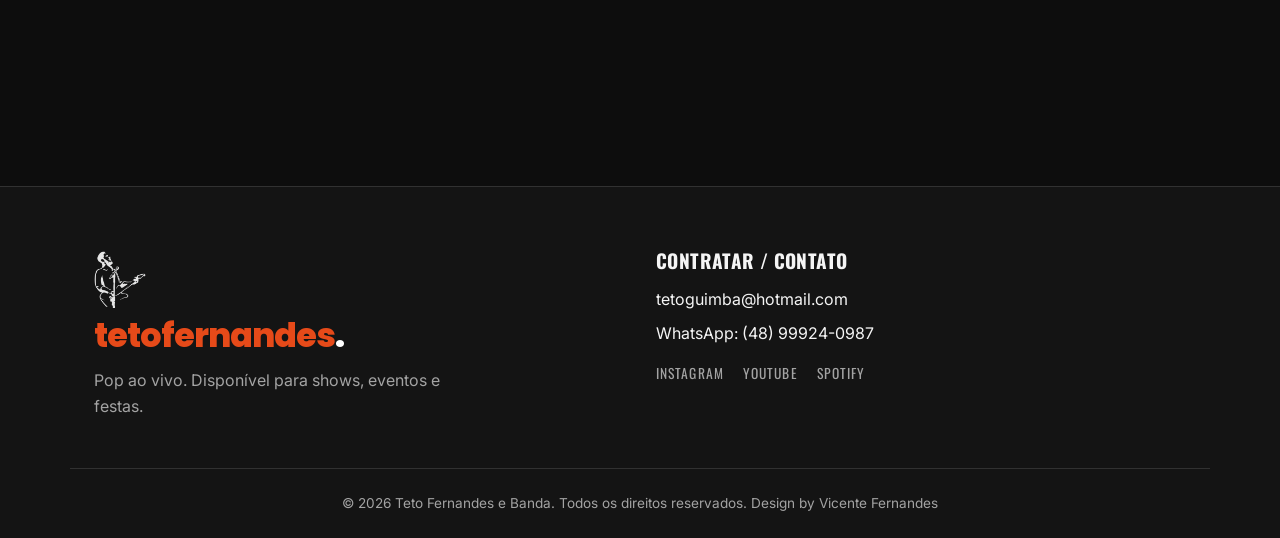
==== commit 6389894a: "Silhueta da marca: favicon, icone no rodape, divisor entre secoes e reveal no Sobre Co-Authored-By: " ====
--- a/index.html
+++ b/index.html
@@ -16,7 +16,7 @@
     <meta property="og:type" content="website" />
     <meta property="og:image" content="assets/img/sobre3.jpg" />
 
-    <link rel="icon" href="assets/favicon.svg" type="image/svg+xml" />
+    <link rel="icon" type="image/png" href="assets/img/favicon.png" />
 
     <!-- Fonts -->
     <link rel="preconnect" href="https://fonts.googleapis.com" />
@@ -150,6 +150,11 @@
 
     <!-- ===================== SOBRE ===================== -->
     <section class="section sobre" id="sobre">
+      <img
+        class="reveal sobre-silhouette"
+        src="assets/img/silhouette.png"
+        alt=""
+        aria-hidden="true" />
       <div class="container sobre-grid">
         <div class="sobre-text reveal">
           <span class="eyebrow">Sobre</span>
@@ -183,6 +188,10 @@
         <div class="gallery" id="gallery"></div>
       </div>
     </section>
+
+    <div class="section-divider" aria-hidden="true">
+      <img src="assets/img/silhouette-orange.png" alt="" />
+    </div>
 
     <!-- ===================== MÚSICA & CONTATO ===================== -->
     <section class="section musica" id="musica">
@@ -216,6 +225,11 @@
     <footer class="footer" id="contato">
       <div class="container footer-grid">
         <div class="footer-brand">
+          <img
+            class="footer-silhouette"
+            src="assets/img/silhouette.png"
+            alt=""
+            aria-hidden="true" />
           <span class="wordmark wordmark--md footer-logo"
             >tetofernandes<span class="dot">.</span></span
           >
--- a/styles.css
+++ b/styles.css
@@ -403,3 +403,42 @@
   * { animation: none !important; transition: none !important; }
   .reveal { opacity: 1; transform: none; }
 }
+
+/* ===================== SILHUETA DA MARCA ===================== */
+/* Sobre: silhueta grande que surge ao rolar (fica sutil ao fundo) */
+.sobre { position: relative; overflow: hidden; }
+.sobre .container { position: relative; z-index: 1; }
+.sobre-silhouette {
+  position: absolute;
+  right: -30px;
+  top: 14%;
+  width: min(340px, 40vw);
+  height: auto;
+  z-index: 0;
+  pointer-events: none;
+  opacity: 0;
+  transform: translateX(60px);
+  transition: opacity 1s ease, transform 1s ease;
+}
+.sobre-silhouette.visible { opacity: 0.1; transform: translateX(0); }
+
+/* Divisor entre seções: silhueta laranja entre dois traços */
+.section-divider {
+  display: flex;
+  align-items: center;
+  justify-content: center;
+  gap: 1.2rem;
+  background: var(--bg-2);
+  padding: 1.5rem 0 2.6rem;
+}
+.section-divider::before,
+.section-divider::after {
+  content: "";
+  height: 1px;
+  width: clamp(40px, 12vw, 90px);
+  background: var(--line);
+}
+.section-divider img { width: 46px; height: auto; opacity: 0.95; }
+
+/* Ícone no rodapé */
+.footer-silhouette { display: block; width: 52px; height: auto; opacity: 0.9; margin-bottom: 0.7rem; }
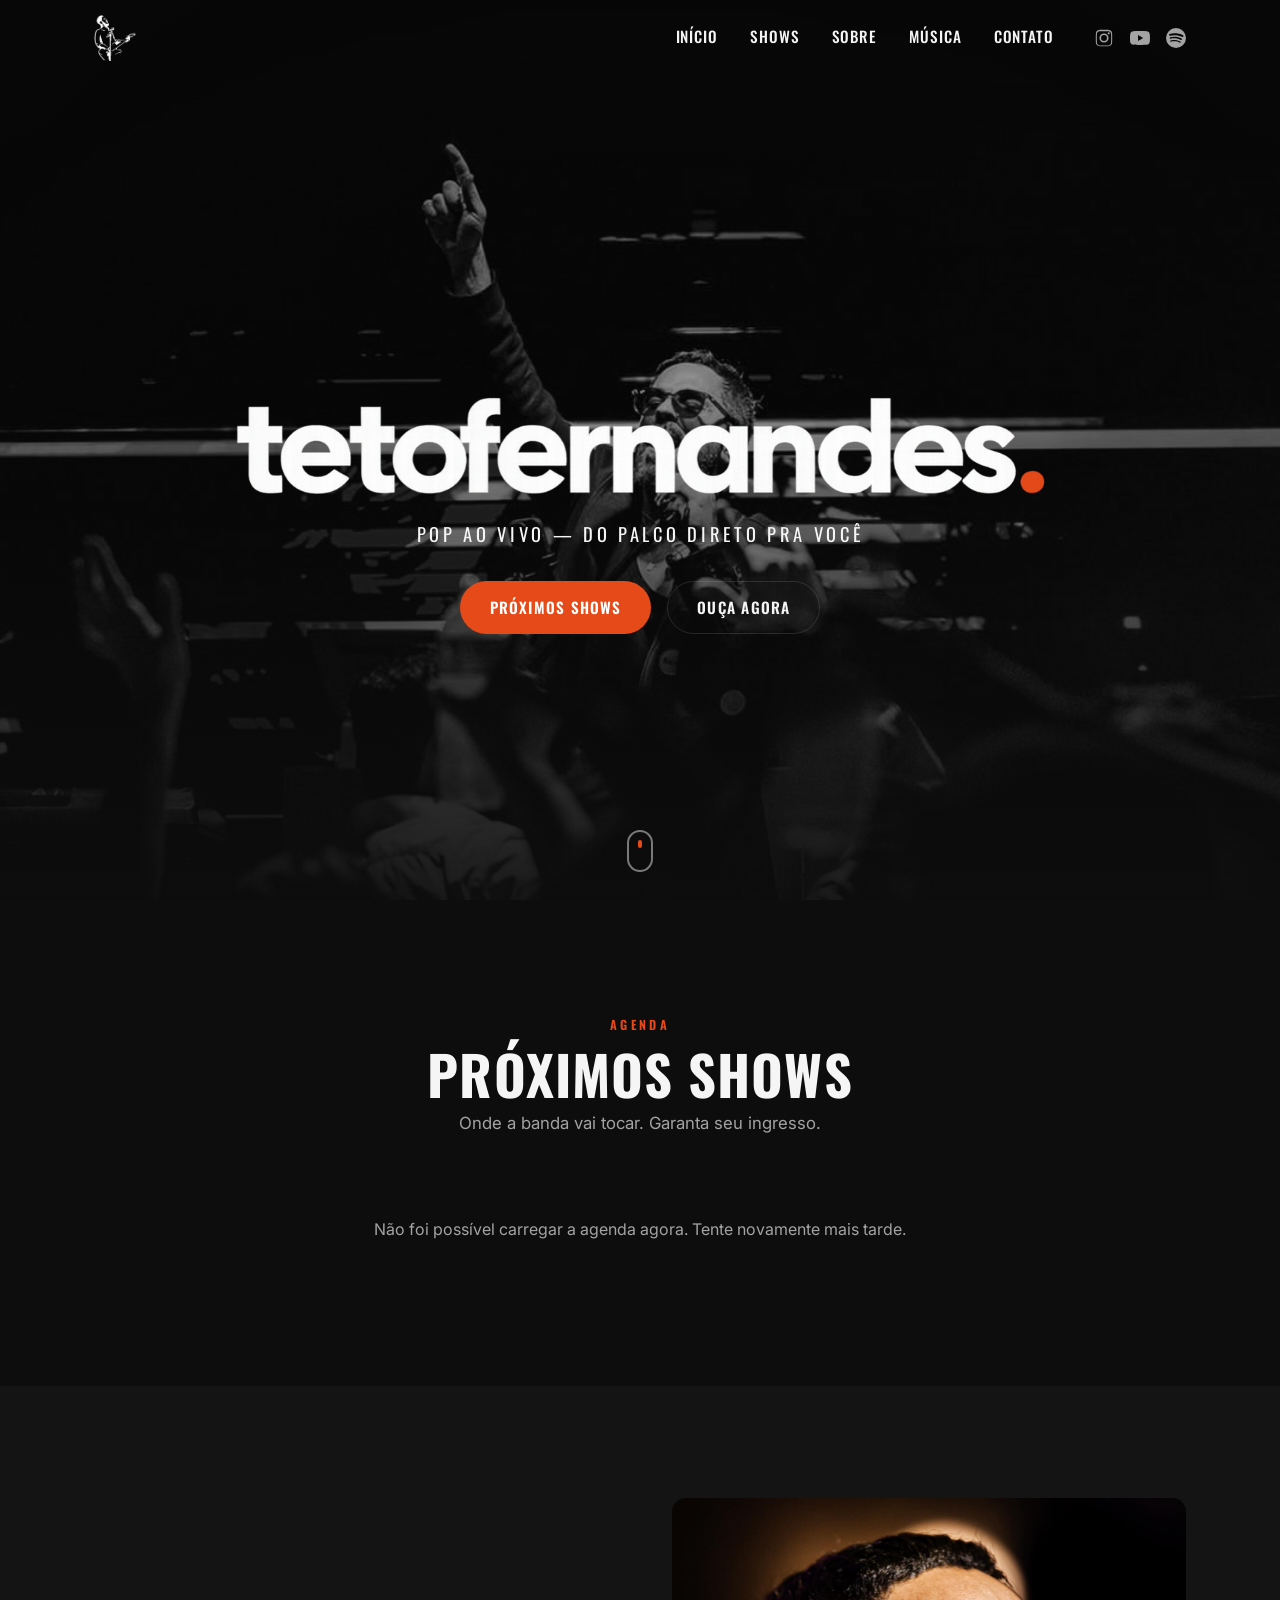
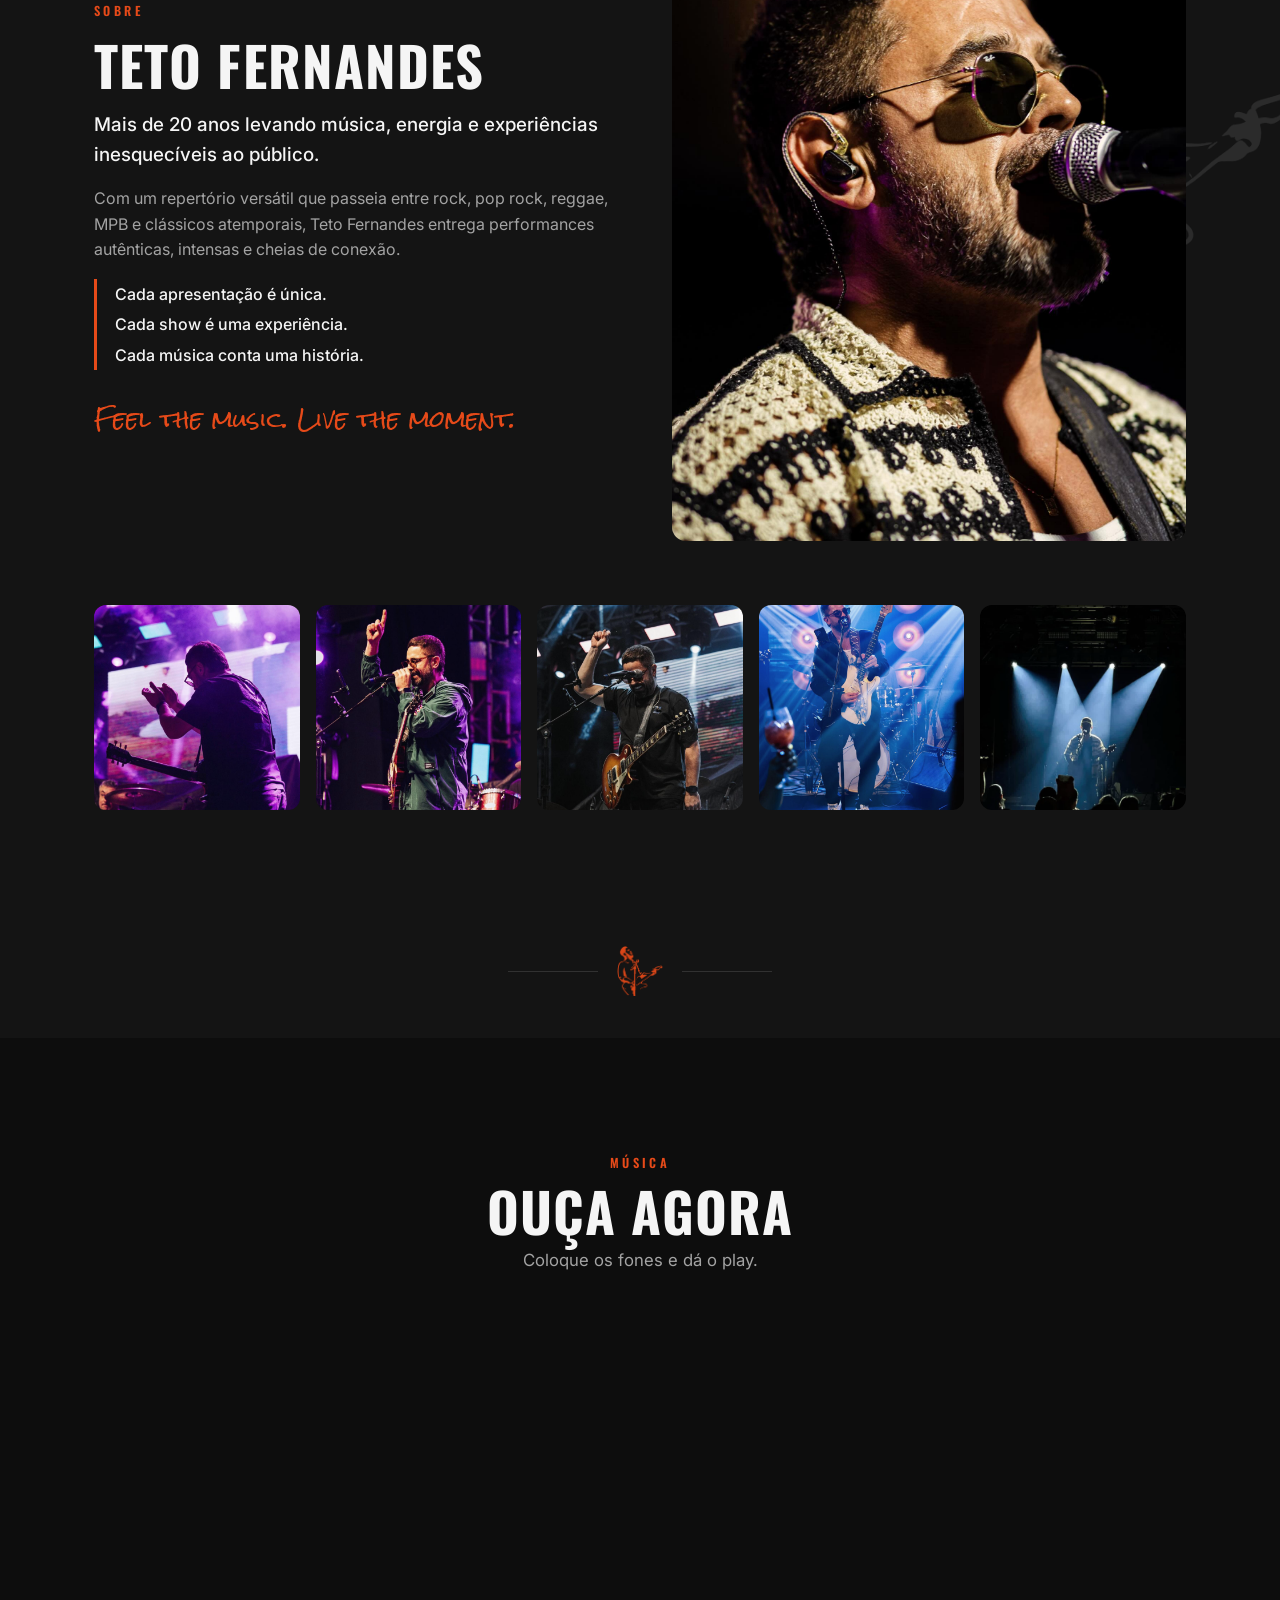
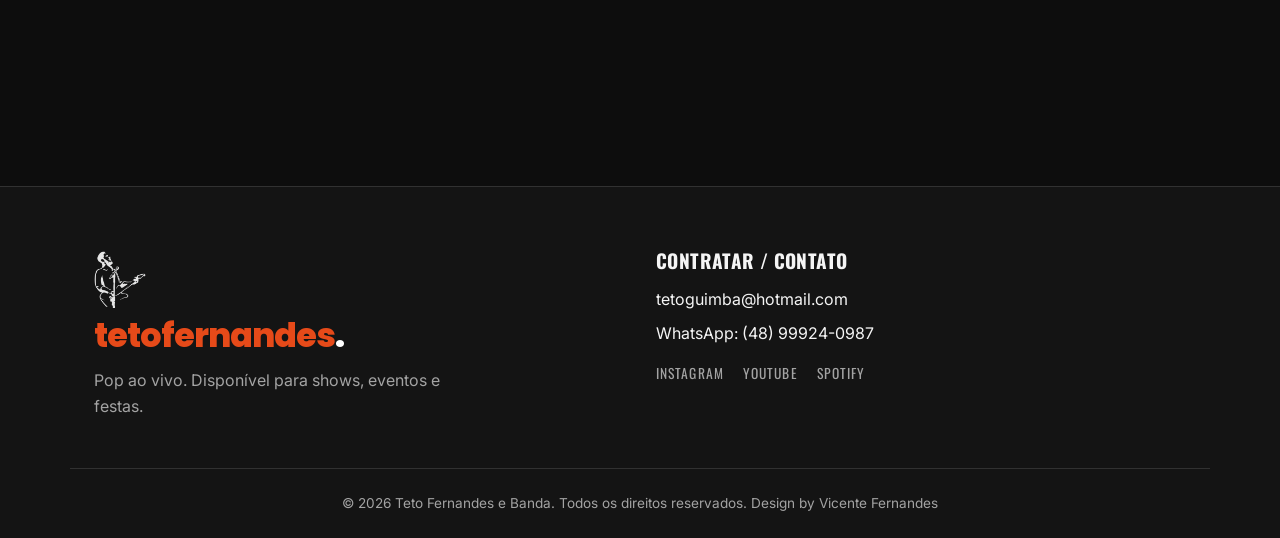
==== commit d292d0b2: "Header: silhueta no lugar do tf. Co-Authored-By: Claude Opus 4.8 <noreply@anthropic.com>" ====
--- a/index.html
+++ b/index.html
@@ -35,9 +35,10 @@
           href="#hero"
           class="brand"
           aria-label="Teto Fernandes e Banda — início">
-          <span class="wordmark wordmark--sm"
-            >tf<span class="dot">.</span></span
-          >
+          <img
+            class="brand-silhouette"
+            src="assets/img/silhouette.png"
+            alt="Teto Fernandes" />
         </a>
 
         <nav class="nav" id="nav" aria-label="Navegação principal">
--- a/styles.css
+++ b/styles.css
@@ -442,3 +442,6 @@
 
 /* Ícone no rodapé */
 .footer-silhouette { display: block; width: 52px; height: auto; opacity: 0.9; margin-bottom: 0.7rem; }
+
+/* Silhueta no menu (no lugar do tf.) */
+.brand-silhouette { display: block; height: 46px; width: auto; }
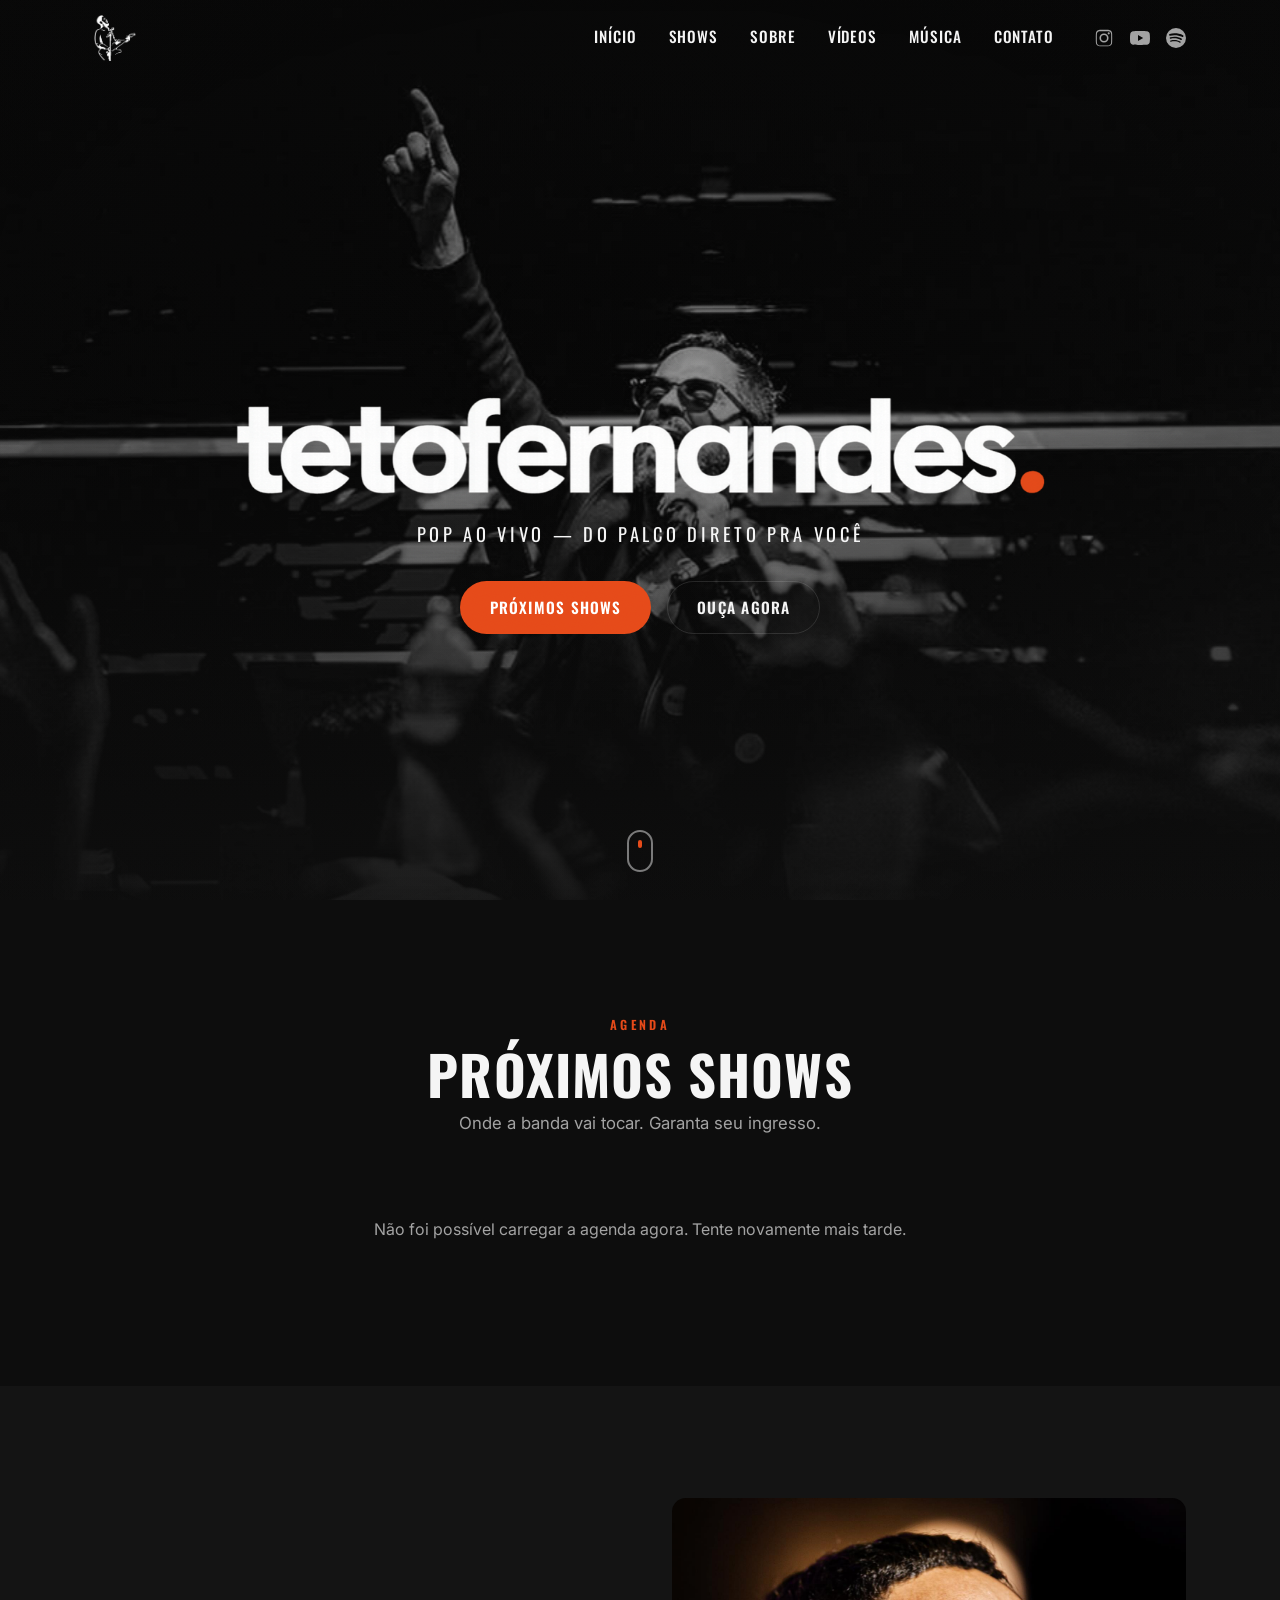
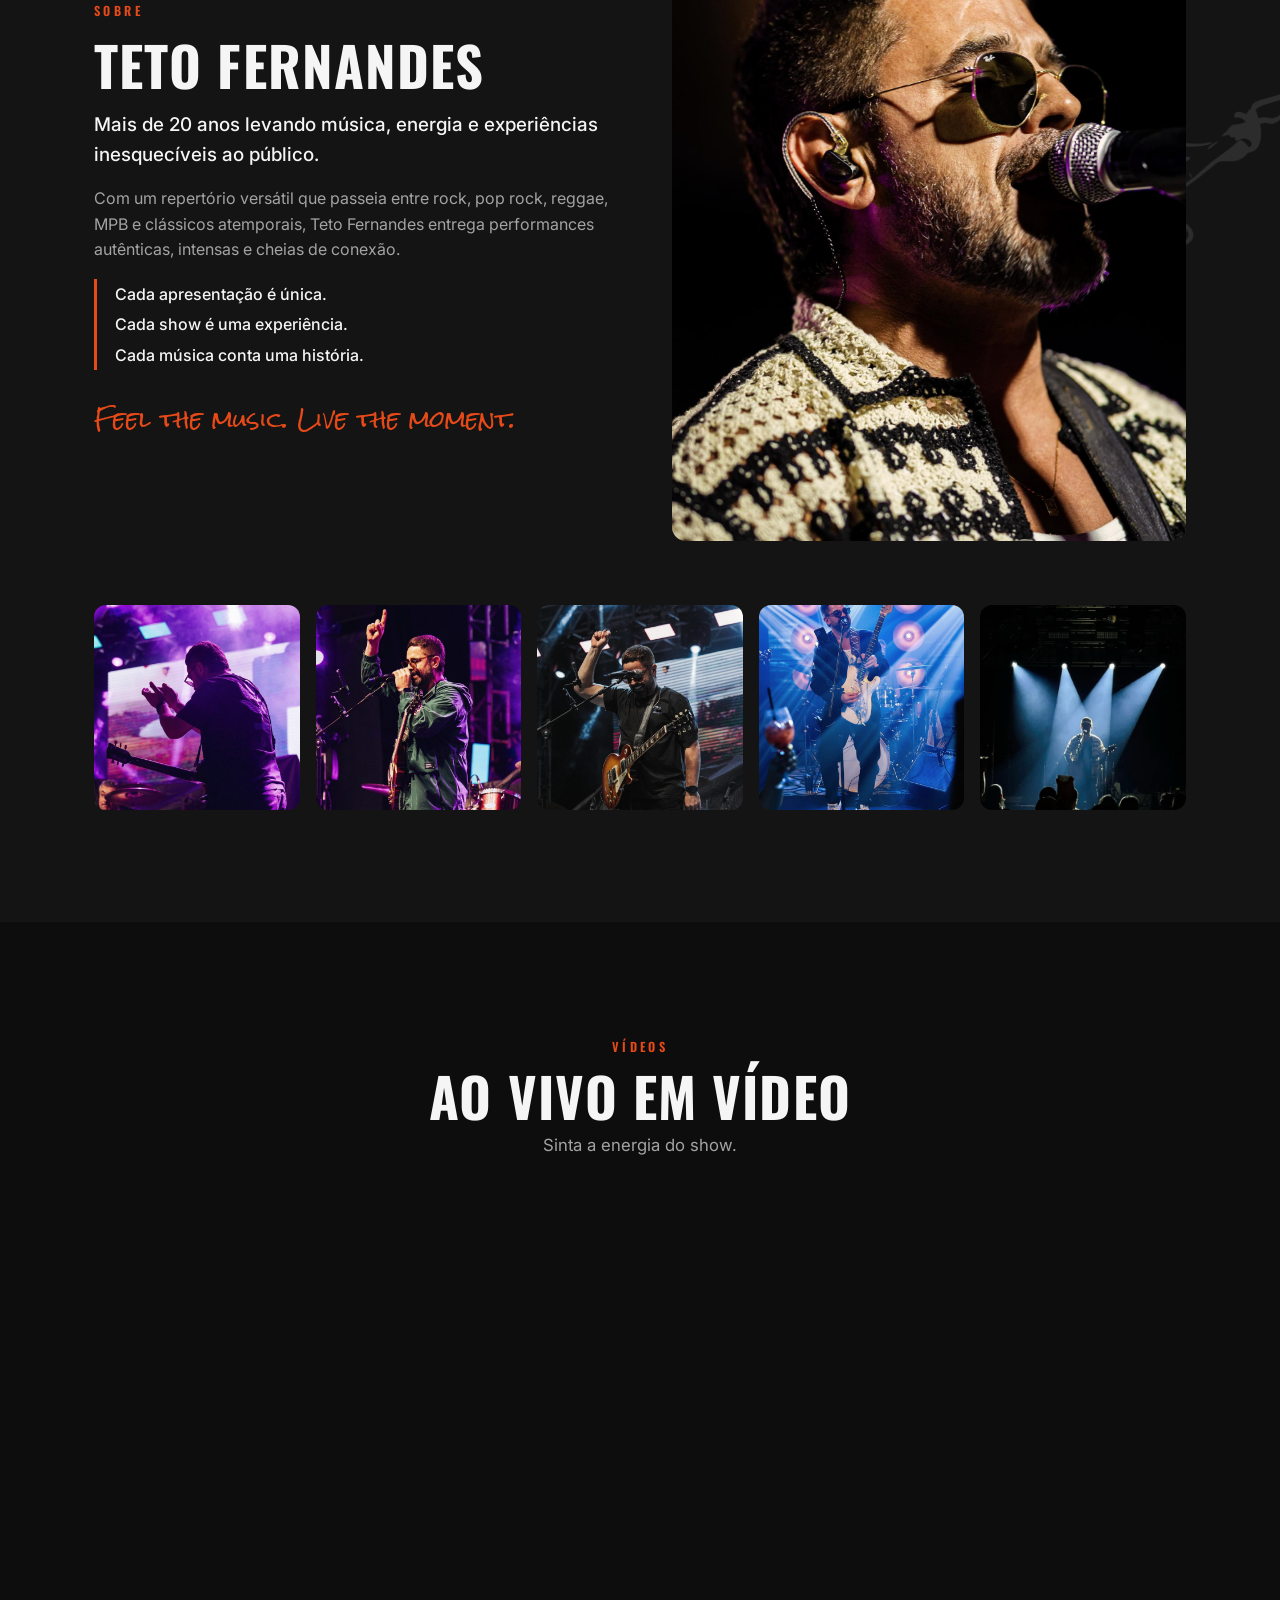
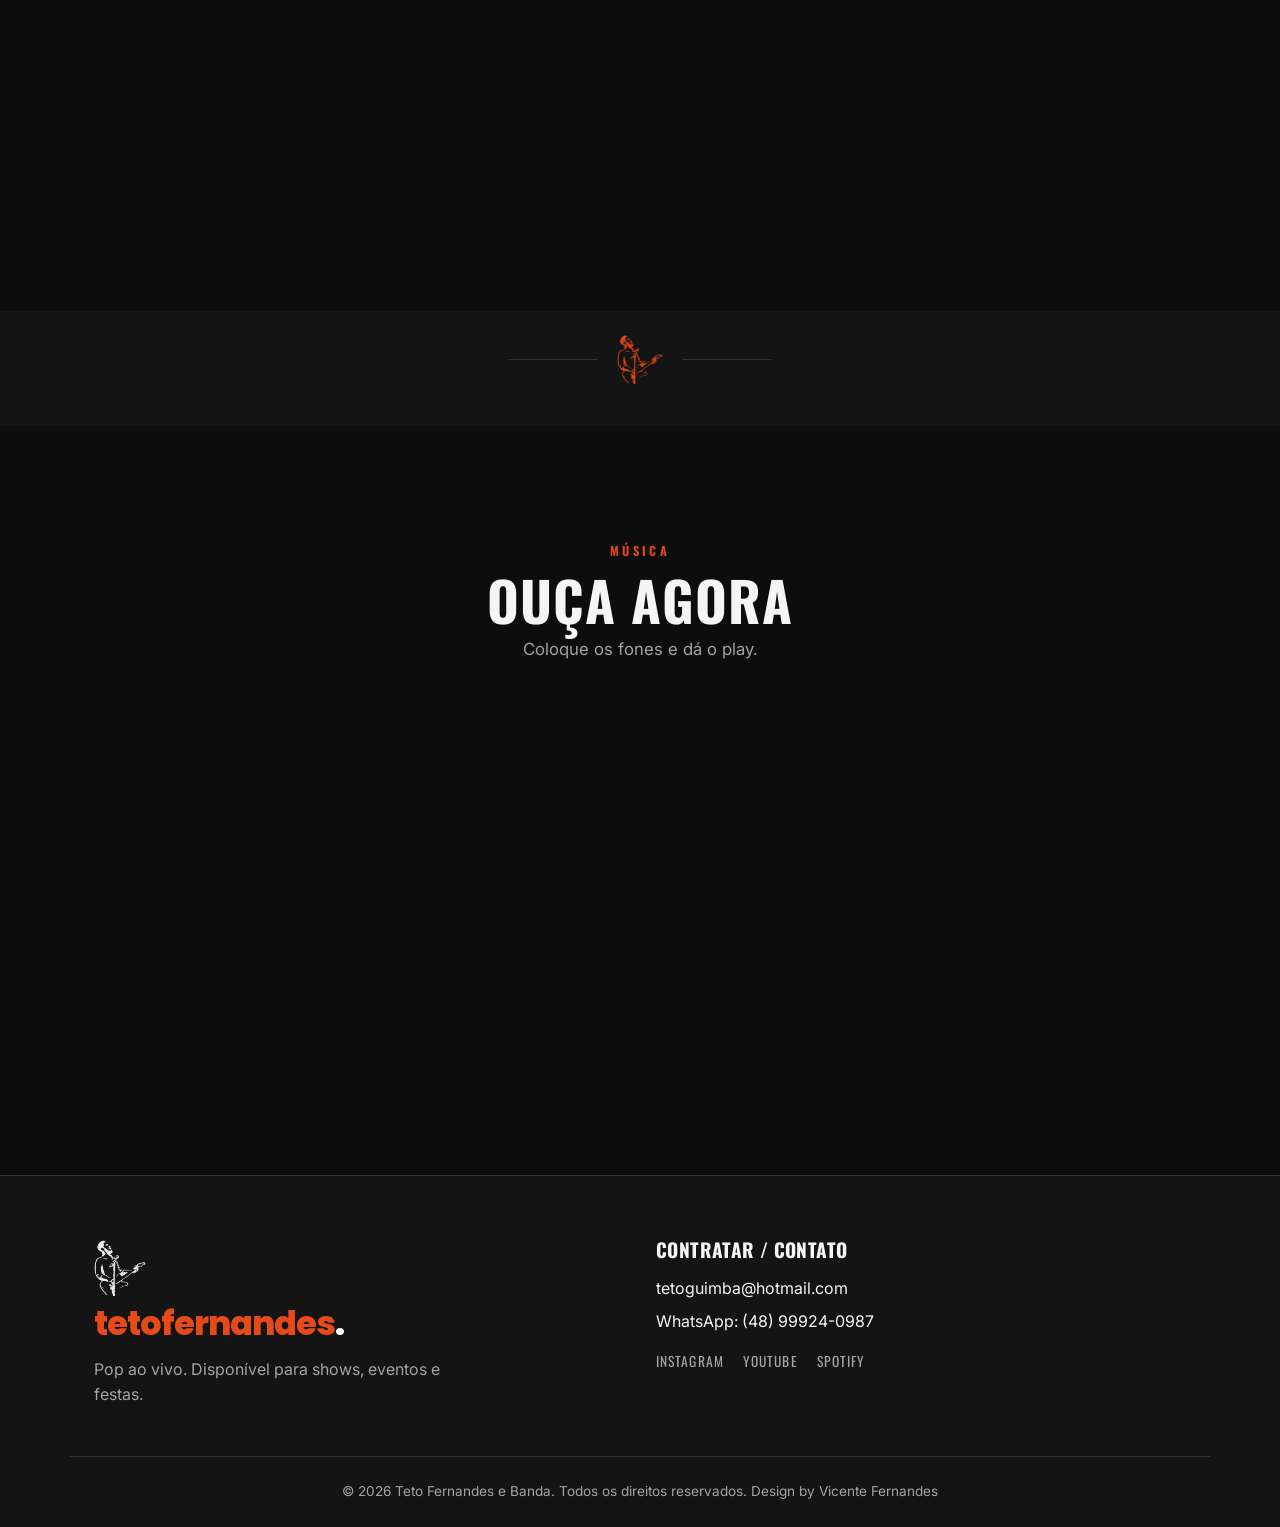
==== commit 81214186: "Adiciona secao Videos (player YouTube responsivo + link no menu)" ====
--- a/index.html
+++ b/index.html
@@ -46,6 +46,7 @@
             <li><a href="#hero">Início</a></li>
             <li><a href="#shows">Shows</a></li>
             <li><a href="#sobre">Sobre</a></li>
+            <li><a href="#videos">Vídeos</a></li>
             <li><a href="#musica">Música</a></li>
             <li><a href="#contato">Contato</a></li>
           </ul>
@@ -187,6 +188,34 @@
 
       <div class="container">
         <div class="gallery" id="gallery"></div>
+      </div>
+    </section>
+
+    <!-- ===================== VÍDEOS ===================== -->
+    <section class="section videos" id="videos">
+      <div class="container">
+        <header class="section-head reveal">
+          <span class="eyebrow">Vídeos</span>
+          <h2>Ao vivo em vídeo</h2>
+          <p class="section-sub">Sinta a energia do show.</p>
+        </header>
+        <div class="video-wrap reveal">
+          <iframe
+            src="https://www.youtube-nocookie.com/embed/wGqQiQT9u88"
+            title="Teto Fernandes e Banda — vídeo"
+            loading="lazy"
+            allow="accelerometer; clipboard-write; encrypted-media; gyroscope; picture-in-picture; web-share"
+            allowfullscreen></iframe>
+        </div>
+        <div class="videos-cta reveal">
+          <a
+            class="btn btn-ghost"
+            href="https://www.youtube.com/tetofernandes"
+            target="_blank"
+            rel="noopener"
+            >Ver mais no YouTube</a
+          >
+        </div>
       </div>
     </section>
 
--- a/styles.css
+++ b/styles.css
@@ -177,6 +177,8 @@
   object-position: 50% 53%; /* enquadramento da foto retrato (sobe um pouco) */
   filter: grayscale(100%) contrast(1.06) brightness(0.95); /* preto e branco */
   z-index: 0;
+  transform: scale(1.18); /* overscan p/ o parallax não abrir bordas */
+  will-change: transform;
   animation: heroImgIn 1.2s ease both;
 }
 @keyframes heroImgIn { from { opacity: 0; } to { opacity: 1; } }
@@ -187,7 +189,7 @@
     linear-gradient(to bottom, rgba(13,13,13,0.35), rgba(13,13,13,0.28) 45%, rgba(13,13,13,0.9) 100%);
   z-index: 1;
 }
-.hero-content { position: relative; z-index: 2; display: flex; flex-direction: column; align-items: center; transform: translateY(7vh); }
+.hero-content { position: relative; z-index: 2; display: flex; flex-direction: column; align-items: center; transform: translateY(7vh); will-change: transform, opacity; }
 .hero-logo {
   width: min(820px, 90vw);
   margin: 0 auto;
@@ -368,8 +370,14 @@
 .footer-bottom p { color: var(--muted); font-size: 0.85rem; text-align: center; }
 
 /* ===================== REVEAL ANIMATION ===================== */
-.reveal { opacity: 0; transform: translateY(26px); transition: opacity 0.7s ease, transform 0.7s ease; }
-.reveal.visible { opacity: 1; transform: none; }
+.reveal {
+  opacity: 0;
+  transform: translateY(30px);
+  filter: blur(4px);
+  transition: opacity 0.8s cubic-bezier(0.16, 1, 0.3, 1),
+    transform 0.8s cubic-bezier(0.16, 1, 0.3, 1), filter 0.8s ease;
+}
+.reveal.visible { opacity: 1; transform: none; filter: blur(0); }
 
 /* ===================== RESPONSIVE ===================== */
 @media (max-width: 860px) {
@@ -401,7 +409,32 @@
 
 @media (prefers-reduced-motion: reduce) {
   * { animation: none !important; transition: none !important; }
-  .reveal { opacity: 1; transform: none; }
+  .reveal { opacity: 1; transform: none; filter: none; }
+  .gallery img { opacity: 1; transform: none; }
+}
+
+/* ===================== ENTRADA EM CASCATA (galeria) ===================== */
+.gallery img {
+  opacity: 0;
+  transform: translateY(24px);
+  transition:
+    opacity 0.6s cubic-bezier(0.16, 1, 0.3, 1),
+    transform 0.6s cubic-bezier(0.16, 1, 0.3, 1),
+    filter 0.25s ease,
+    box-shadow 0.25s ease;
+}
+.gallery.visible img { opacity: 1; transform: none; }
+.gallery.visible img:nth-child(1) { transition-delay: 0.04s; }
+.gallery.visible img:nth-child(2) { transition-delay: 0.11s; }
+.gallery.visible img:nth-child(3) { transition-delay: 0.18s; }
+.gallery.visible img:nth-child(4) { transition-delay: 0.25s; }
+.gallery.visible img:nth-child(5) { transition-delay: 0.32s; }
+.gallery.visible img:nth-child(6) { transition-delay: 0.39s; }
+.gallery img:hover {
+  transform: scale(1.04);
+  filter: grayscale(0);
+  box-shadow: 0 16px 40px -18px rgba(0, 0, 0, 0.8);
+  transition-delay: 0s;
 }
 
 /* ===================== SILHUETA DA MARCA ===================== */
@@ -445,3 +478,70 @@
 
 /* Silhueta no menu (no lugar do tf.) */
 .brand-silhouette { display: block; height: 46px; width: auto; }
+
+/* ===================== VÍDEOS ===================== */
+.videos { background: var(--bg); }
+.video-wrap {
+  max-width: 900px;
+  margin: 0 auto;
+  position: relative;
+  aspect-ratio: 16 / 9;
+  border-radius: var(--radius);
+  overflow: hidden;
+  border: 1px solid var(--line);
+  box-shadow: 0 24px 60px -30px rgba(0, 0, 0, 0.8);
+}
+.video-wrap iframe { position: absolute; inset: 0; width: 100%; height: 100%; border: 0; }
+.videos-cta { text-align: center; margin-top: 2rem; }
+
+/* ===================== AGENDA: destaque + badges ===================== */
+.event--next {
+  border-color: var(--accent);
+  box-shadow: 0 0 26px -8px rgba(230, 74, 25, 0.55);
+}
+.next-tag {
+  display: inline-block;
+  font-family: var(--font-display);
+  text-transform: uppercase;
+  letter-spacing: 0.15em;
+  font-size: 0.62rem;
+  color: var(--accent-ink);
+  background: var(--accent);
+  padding: 2px 9px;
+  border-radius: 100px;
+  margin-bottom: 6px;
+}
+.badge-sold {
+  display: inline-block;
+  font-family: var(--font-display);
+  text-transform: uppercase;
+  letter-spacing: 0.08em;
+  font-size: 0.8rem;
+  color: var(--muted);
+  background: rgba(255, 255, 255, 0.06);
+  border: 1px solid var(--line);
+  padding: 0.55rem 1.1rem;
+  border-radius: 100px;
+}
+
+/* ===================== TOQUES MODERNOS ===================== */
+/* Grão sutil sobre o site (ar premium) */
+body::after {
+  content: "";
+  position: fixed;
+  inset: 0;
+  z-index: 60;
+  pointer-events: none;
+  opacity: 0.045;
+  mix-blend-mode: overlay;
+  background-image: url("data:image/svg+xml,%3Csvg xmlns='http://www.w3.org/2000/svg' width='140' height='140'%3E%3Cfilter id='n'%3E%3CfeTurbulence type='fractalNoise' baseFrequency='0.9' numOctaves='2' stitchTiles='stitch'/%3E%3C/filter%3E%3Crect width='100%25' height='100%25' filter='url(%23n)'/%3E%3C/svg%3E");
+  background-size: 140px 140px;
+}
+
+/* Hover mais sofisticado: brilho no botão + sombra nos cards */
+.btn { transition: transform 0.18s ease, background 0.18s ease, color 0.18s ease, box-shadow 0.18s ease; }
+.btn-primary:hover { box-shadow: 0 12px 34px -10px rgba(230, 74, 25, 0.6); }
+.event { transition: transform 0.18s ease, border-color 0.18s ease, box-shadow 0.18s ease; }
+.event:hover { box-shadow: 0 16px 44px -20px rgba(0, 0, 0, 0.75); }
+.gallery img { transition: transform 0.25s ease, filter 0.25s ease, box-shadow 0.25s ease; }
+.gallery img:hover { box-shadow: 0 16px 40px -18px rgba(0, 0, 0, 0.8); }
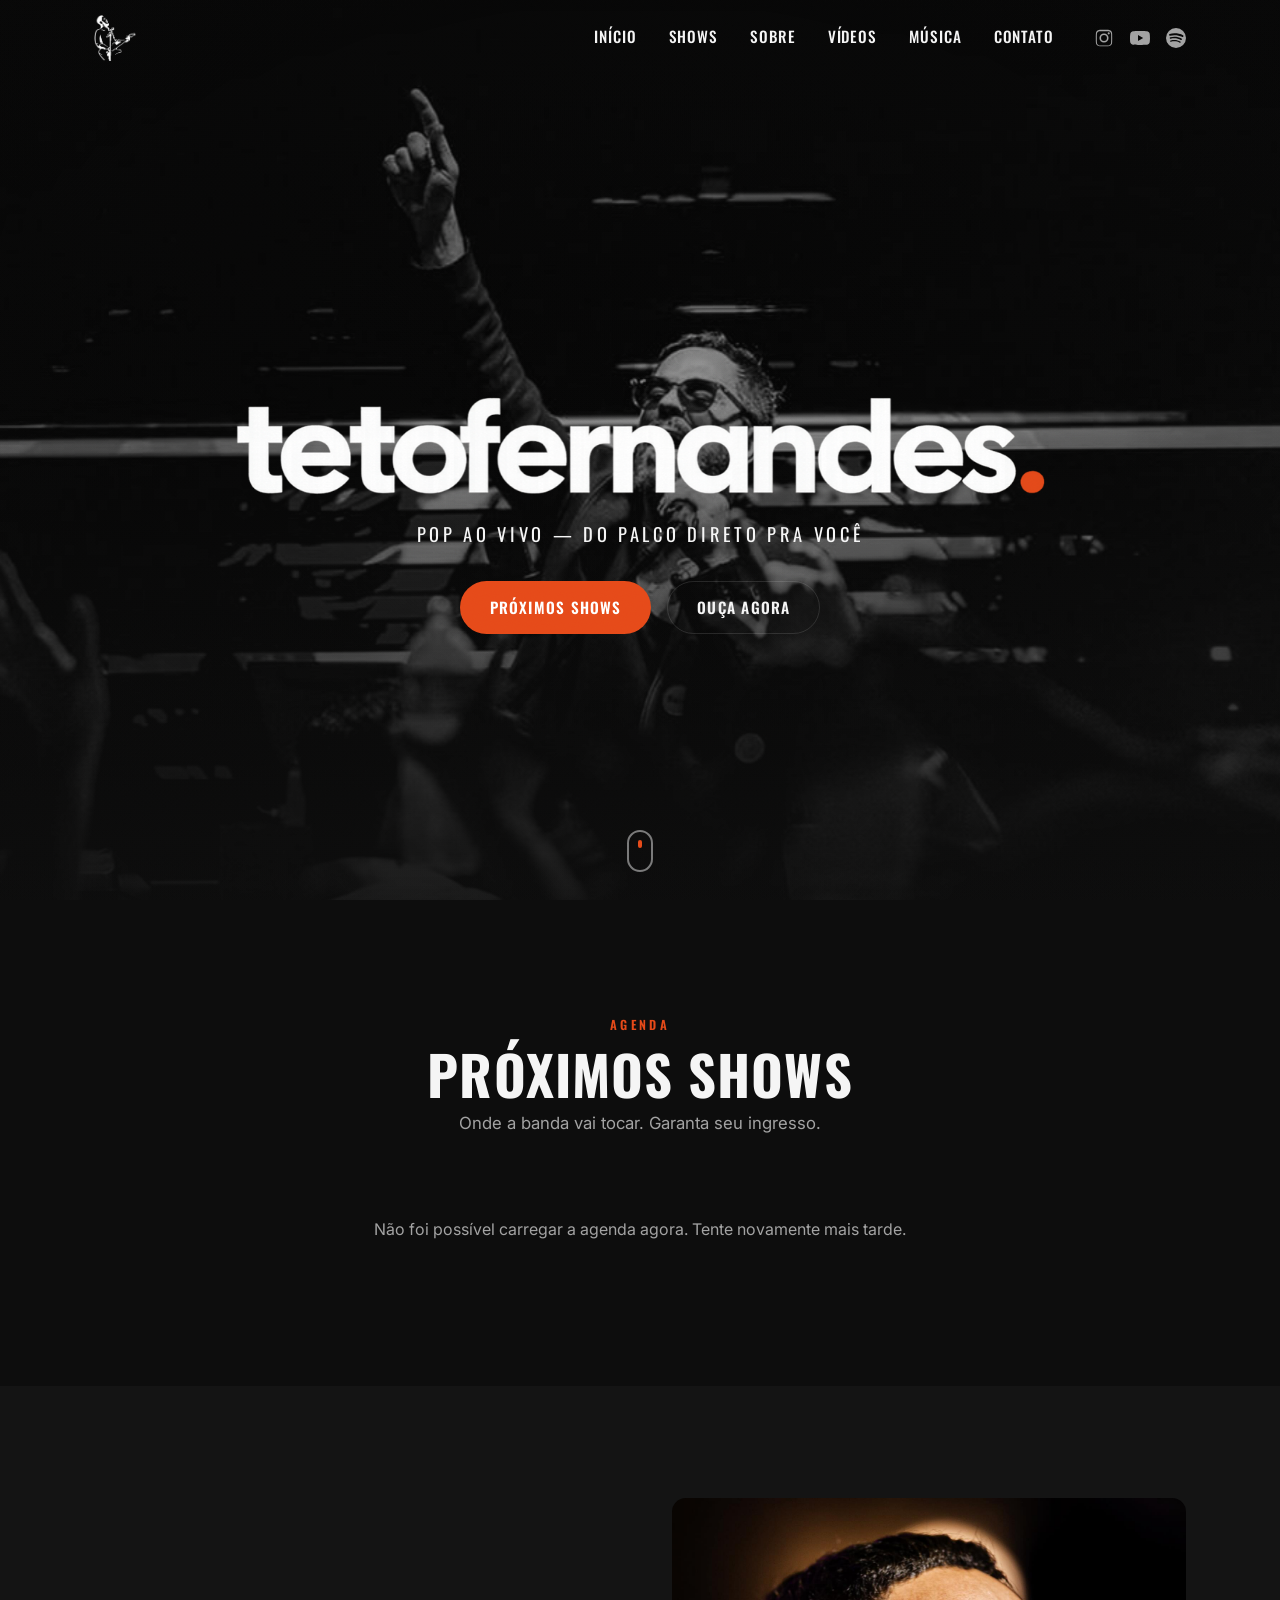
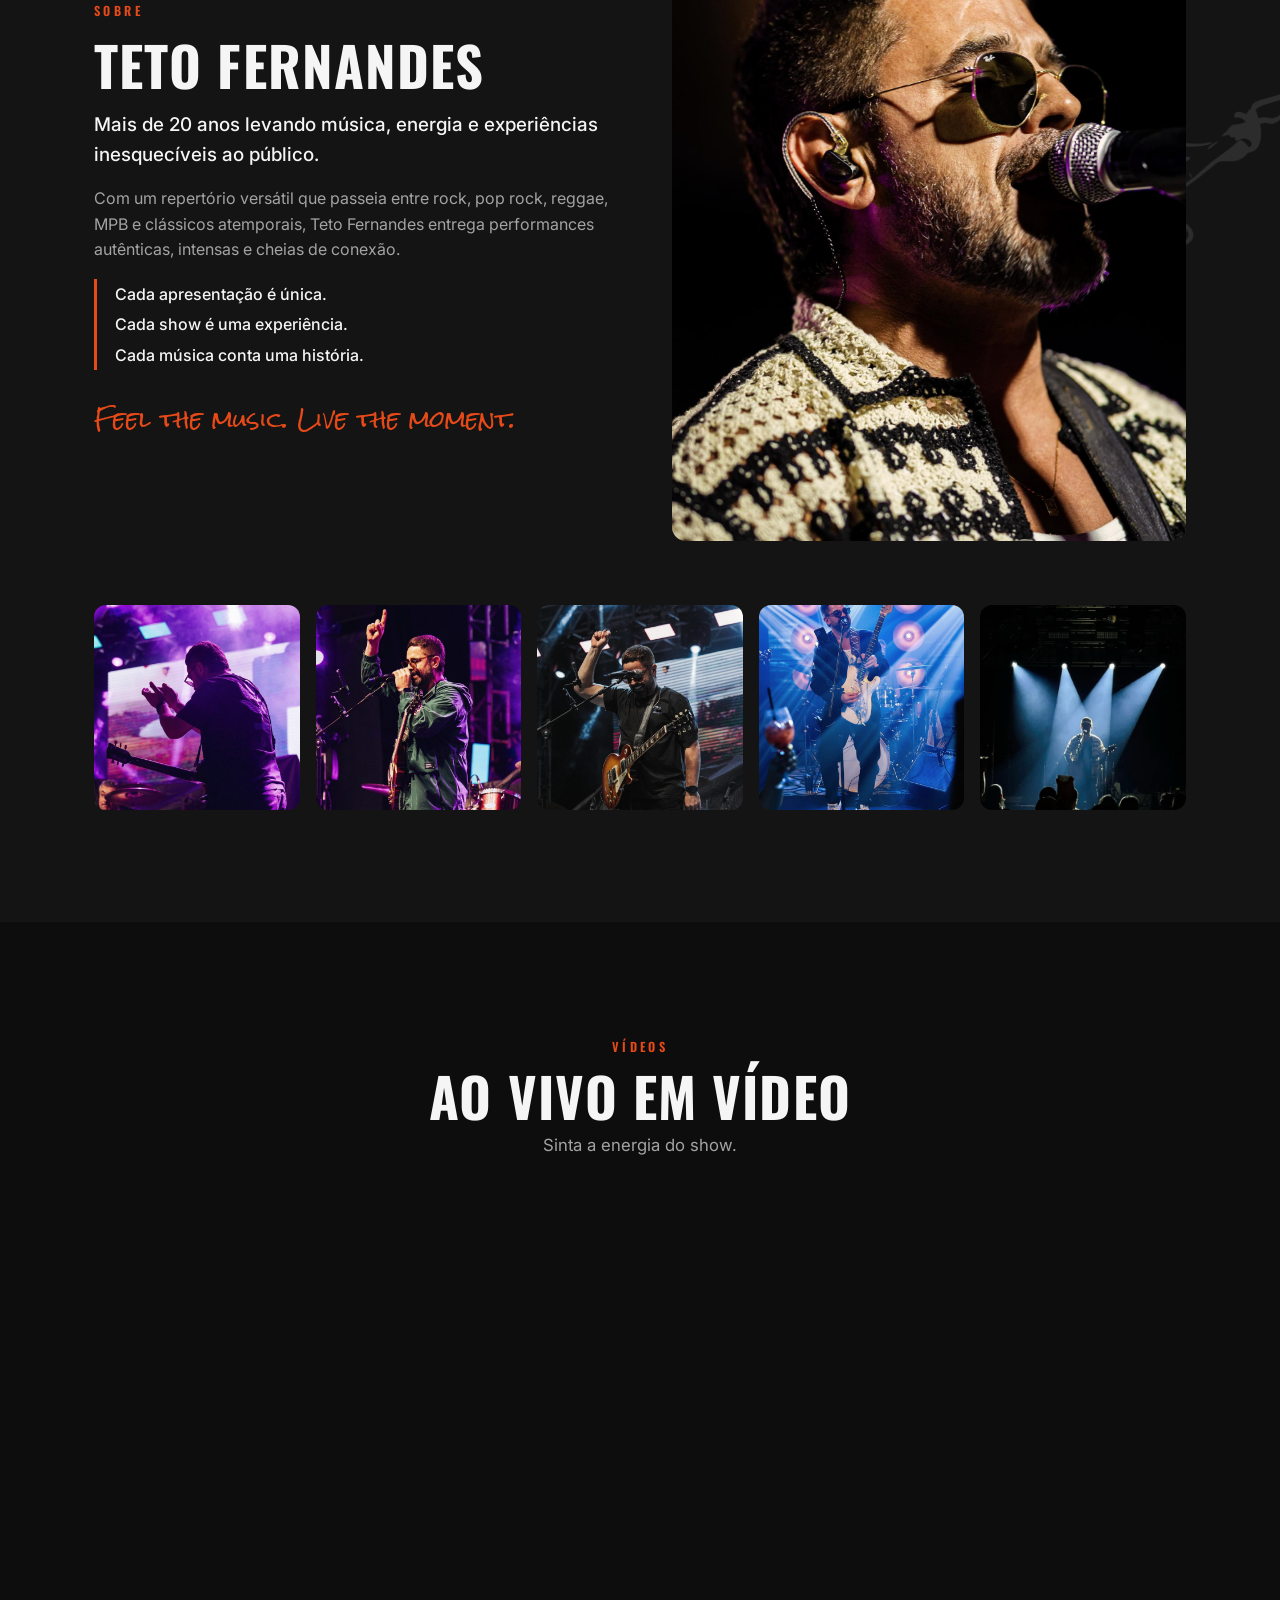
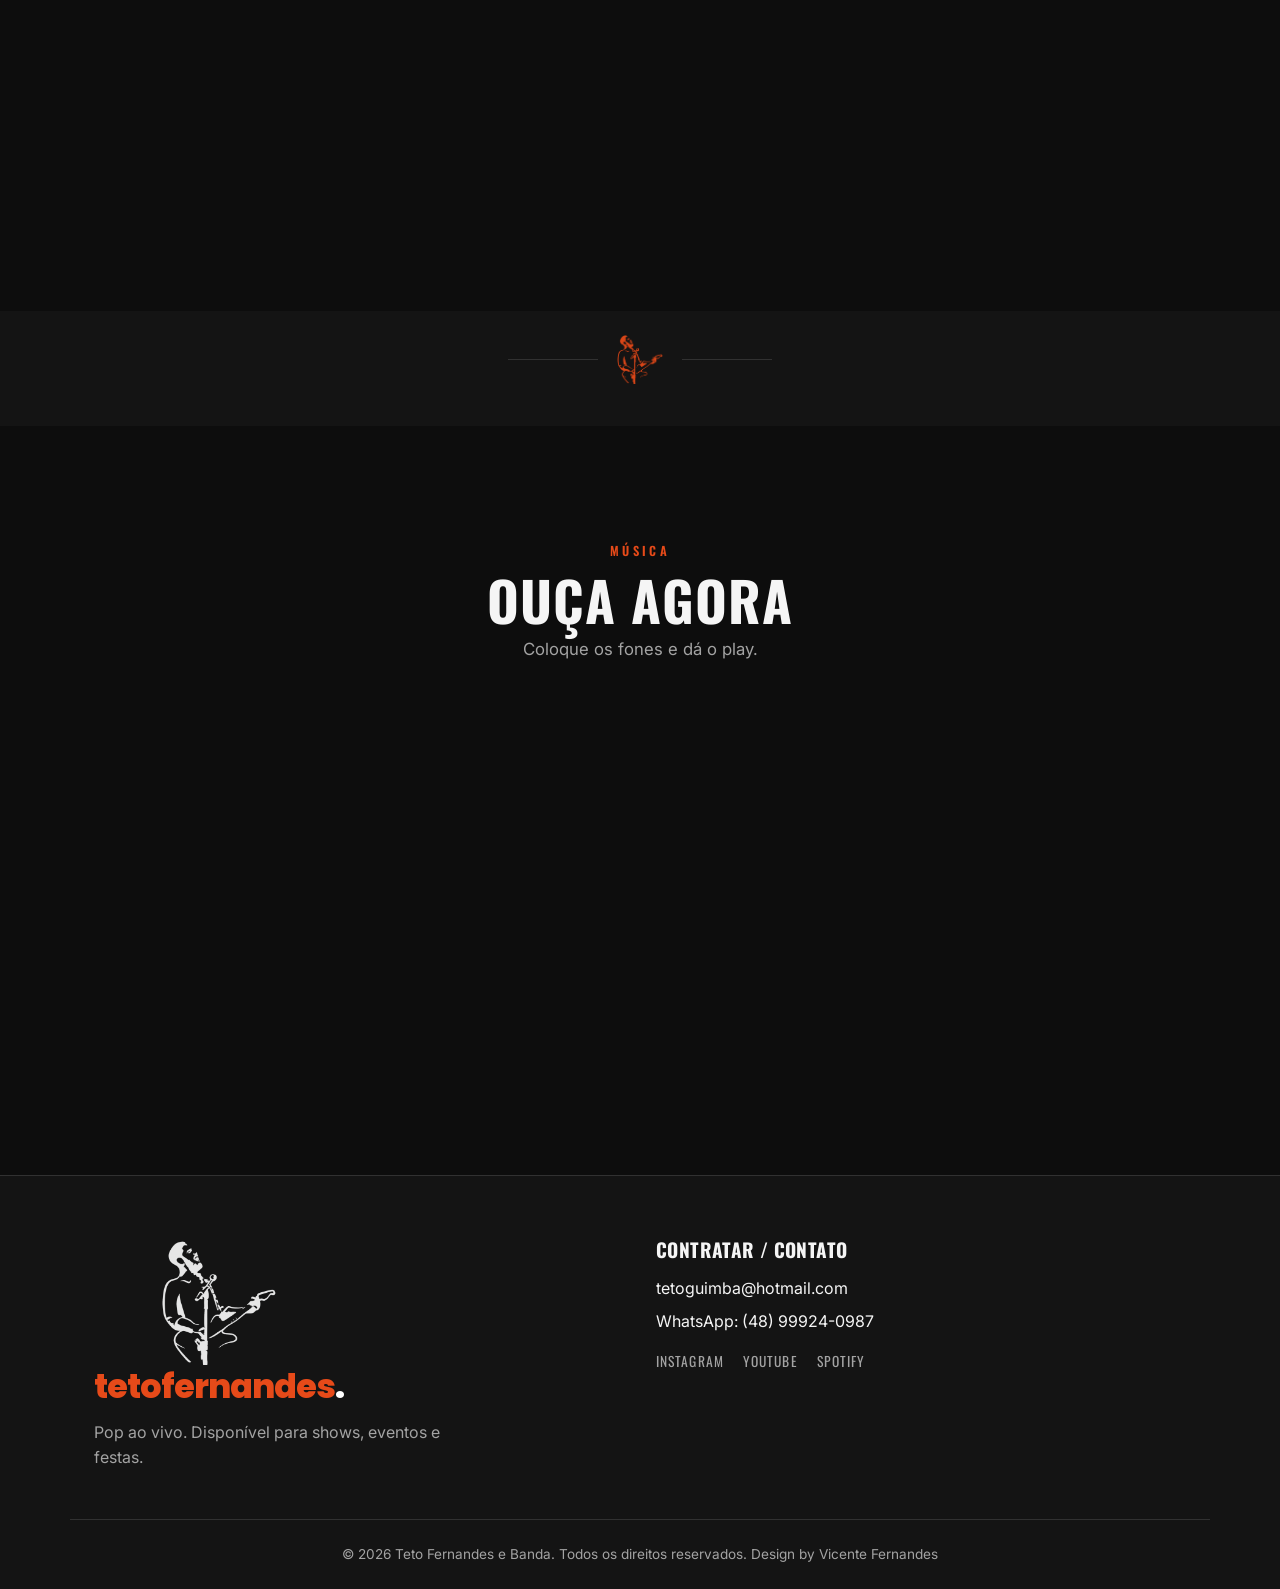
==== commit f2f03739: "Rodape: silhueta maior e centralizada sobre o logo" ====
--- a/index.html
+++ b/index.html
@@ -255,14 +255,16 @@
     <footer class="footer" id="contato">
       <div class="container footer-grid">
         <div class="footer-brand">
-          <img
-            class="footer-silhouette"
-            src="assets/img/silhouette.png"
-            alt=""
-            aria-hidden="true" />
-          <span class="wordmark wordmark--md footer-logo"
-            >tetofernandes<span class="dot">.</span></span
-          >
+          <div class="footer-mark">
+            <img
+              class="footer-silhouette"
+              src="assets/img/silhouette.png"
+              alt=""
+              aria-hidden="true" />
+            <span class="wordmark wordmark--md footer-logo"
+              >tetofernandes<span class="dot">.</span></span
+            >
+          </div>
           <p>Pop ao vivo. Disponível para shows, eventos e festas.</p>
         </div>
         <div class="footer-contact">
--- a/styles.css
+++ b/styles.css
@@ -474,7 +474,8 @@
 .section-divider img { width: 46px; height: auto; opacity: 0.95; }
 
 /* Ícone no rodapé */
-.footer-silhouette { display: block; width: 52px; height: auto; opacity: 0.9; margin-bottom: 0.7rem; }
+.footer-mark { display: inline-block; text-align: center; }
+.footer-silhouette { display: block; width: 116px; height: auto; opacity: 0.9; margin: 0 auto 0.3rem; }
 
 /* Silhueta no menu (no lugar do tf.) */
 .brand-silhouette { display: block; height: 46px; width: auto; }
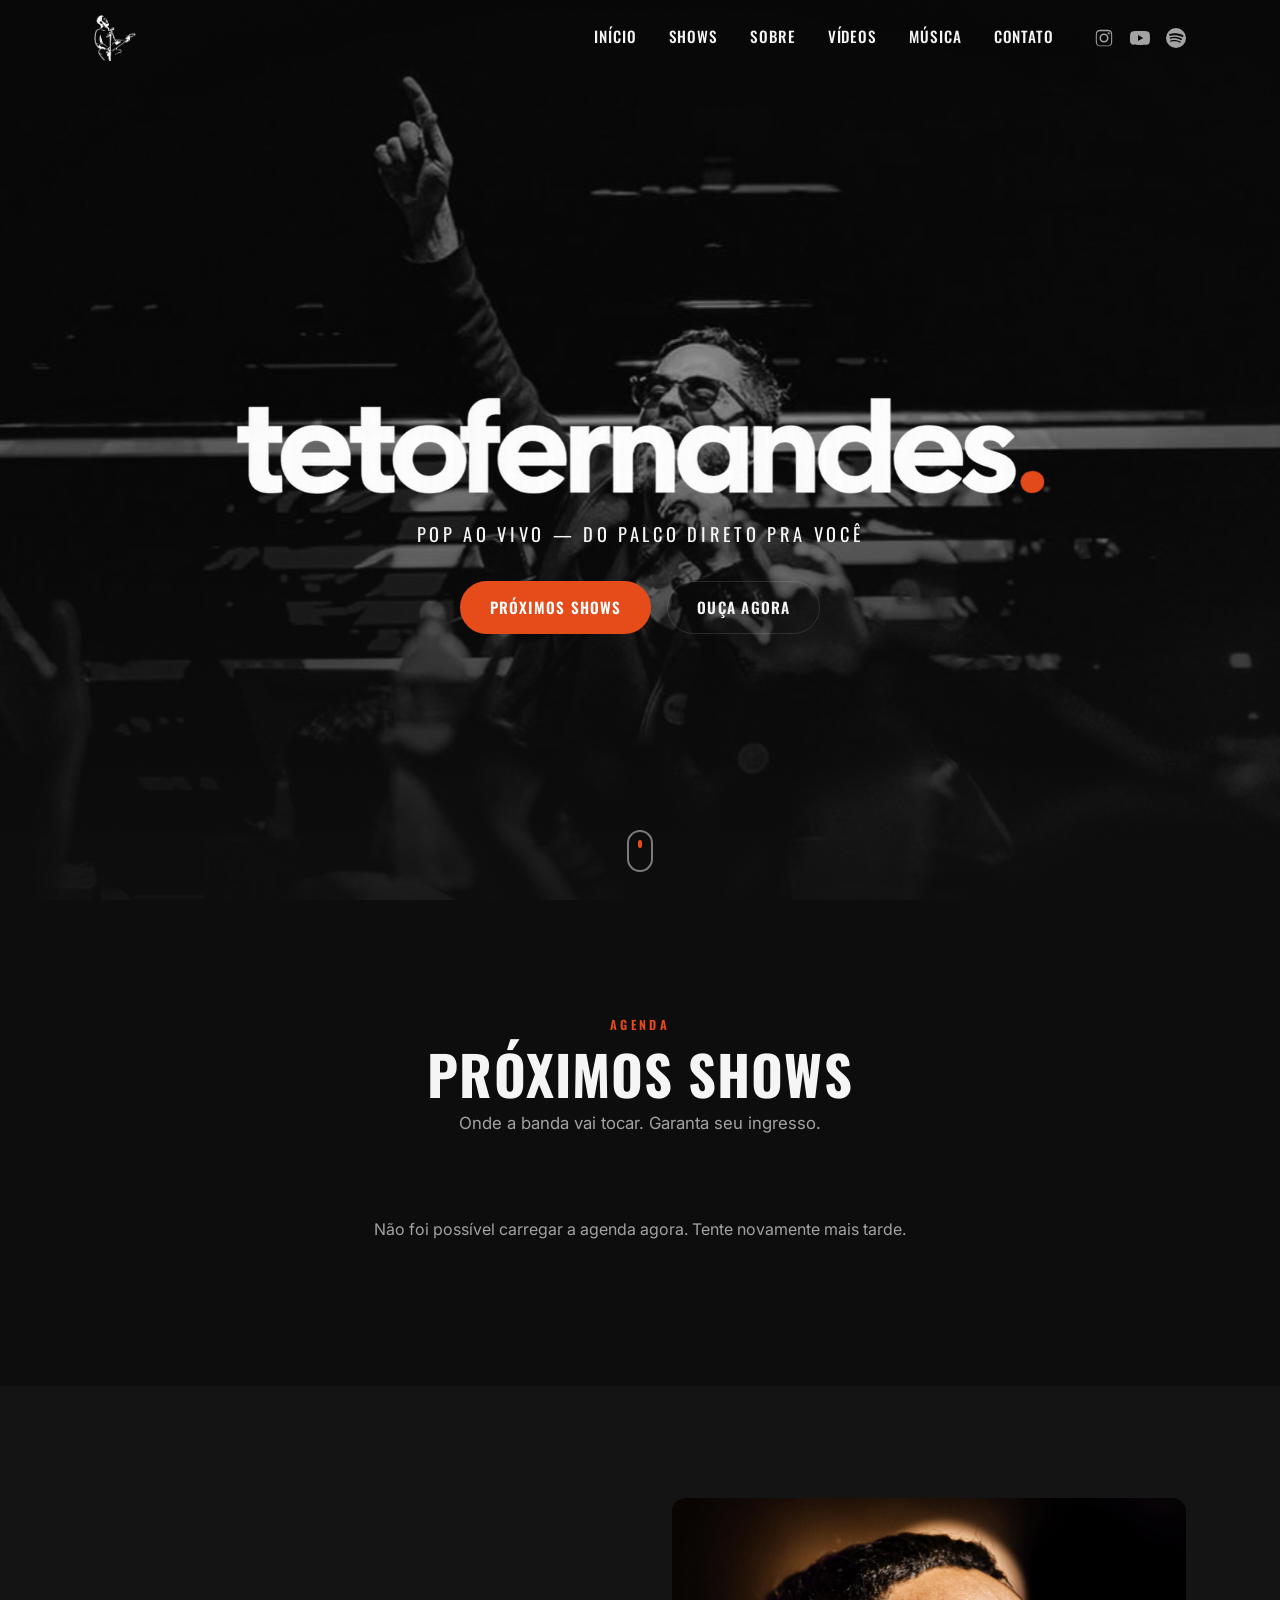
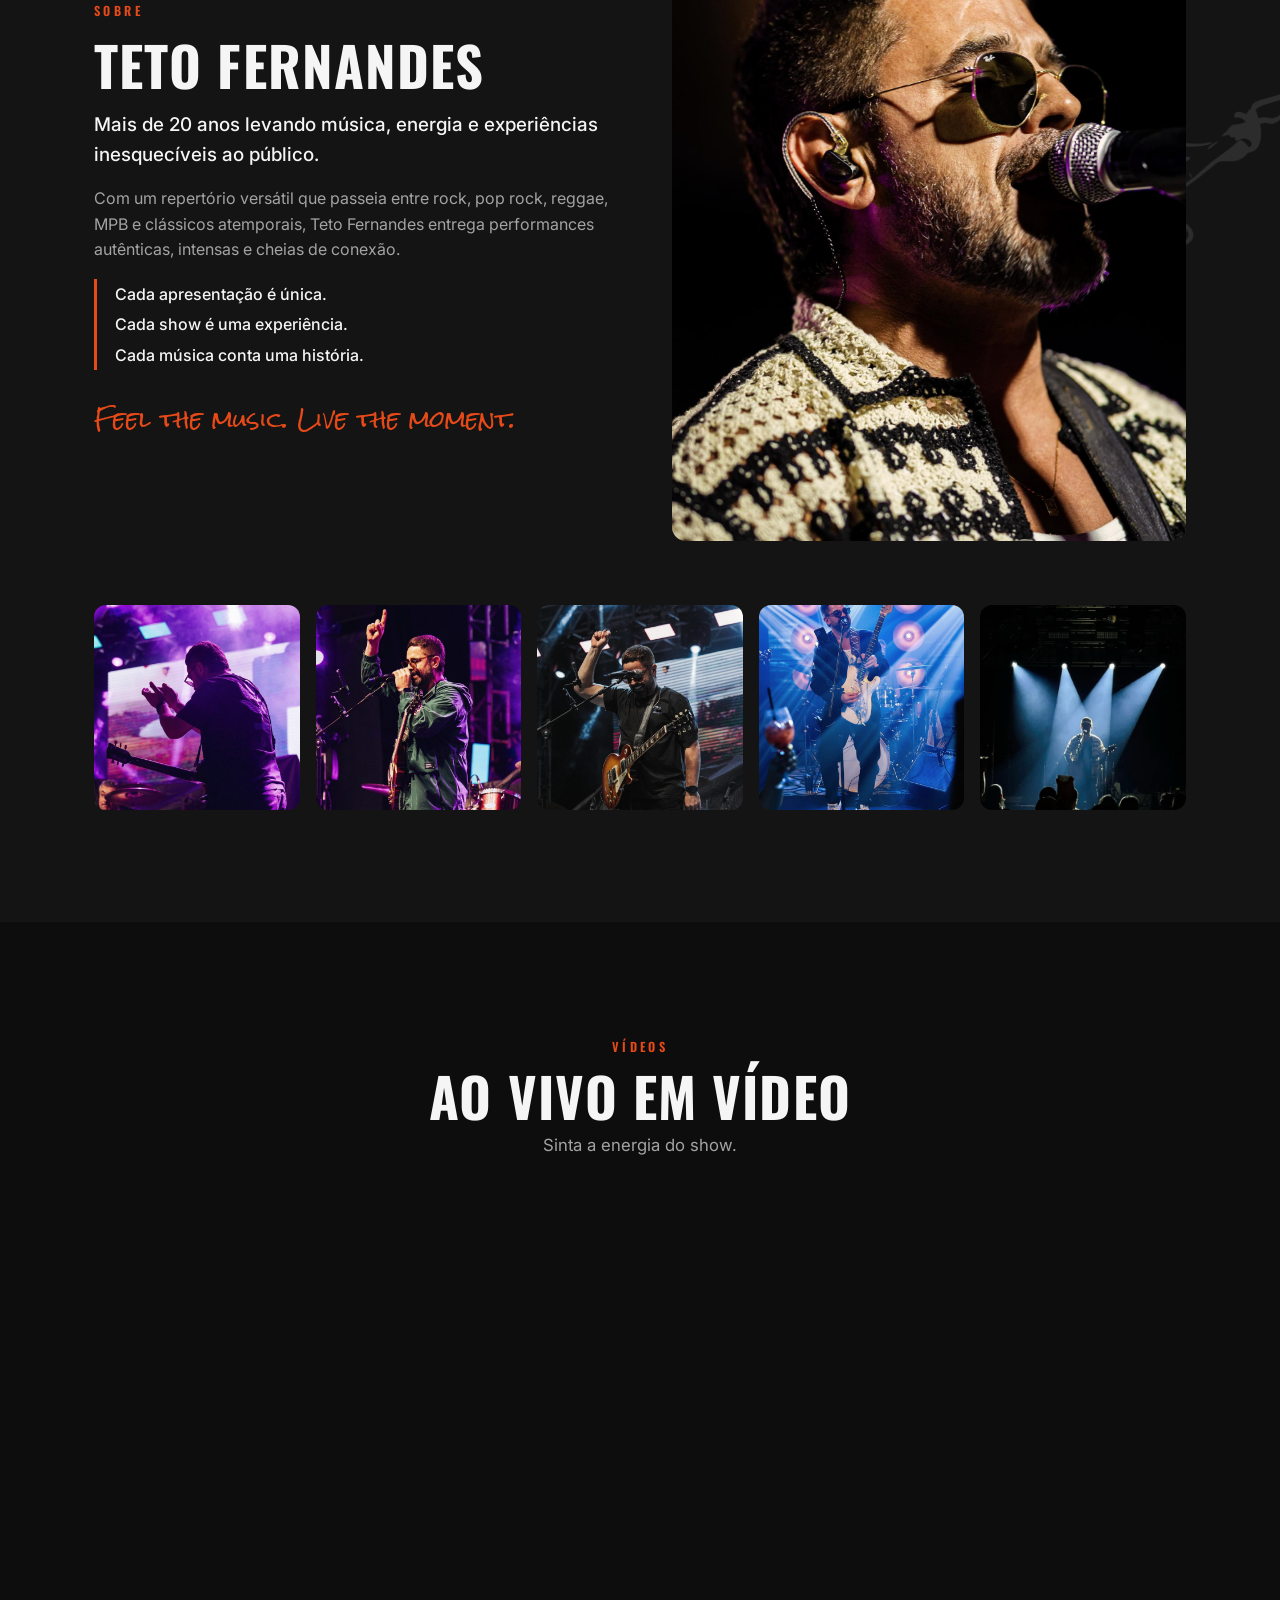
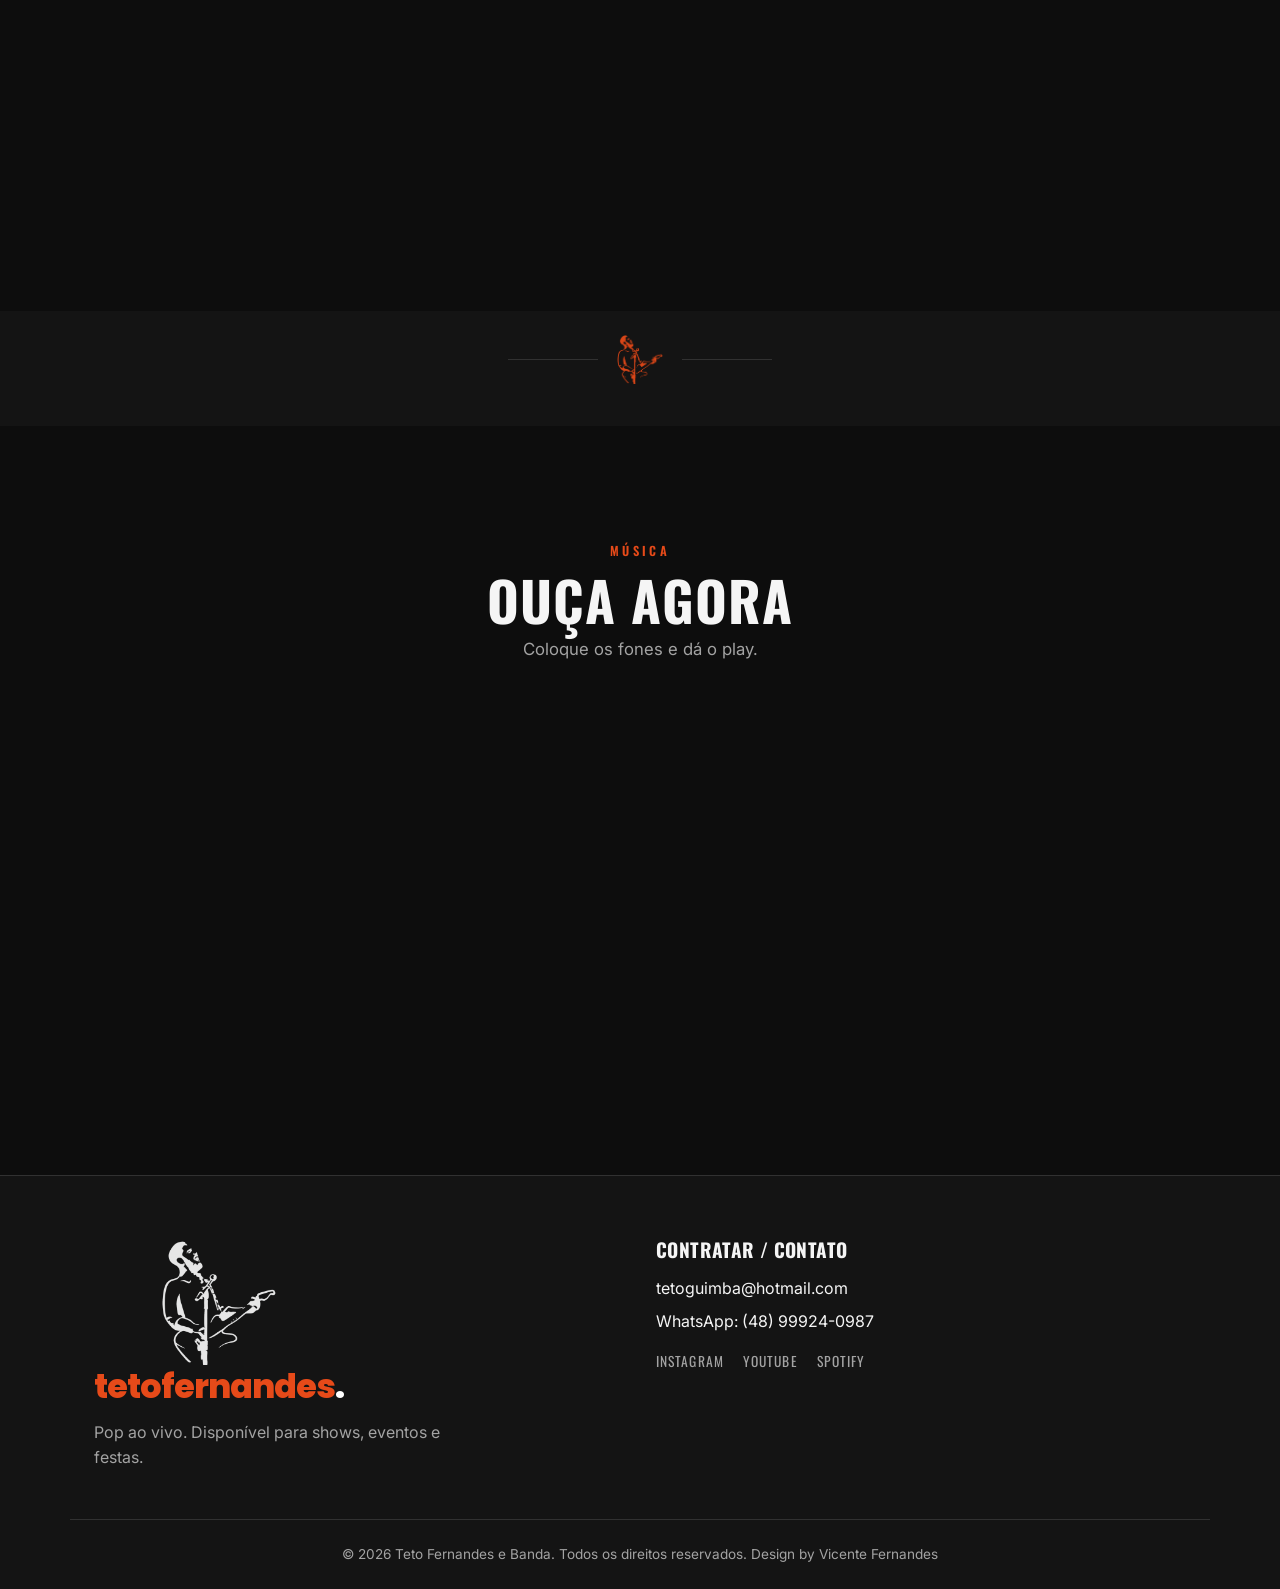
==== commit 47e32121: "Interatividade: botao flutuante WhatsApp + parallax do hero reforcado" ====
--- a/index.html
+++ b/index.html
@@ -310,6 +310,19 @@
       </div>
     </footer>
 
+    <!-- Botão flutuante de WhatsApp -->
+    <a
+      class="wa-float"
+      href="https://wa.me/5548999240987?text=Ol%C3%A1%21%20Quero%20contratar%20a%20Teto%20Fernandes%20e%20Banda."
+      target="_blank"
+      rel="noopener"
+      aria-label="Falar no WhatsApp">
+      <svg class="wa-ico" viewBox="0 0 32 32" fill="currentColor" aria-hidden="true">
+        <path d="M16 .5C7.4.5.5 7.4.5 16c0 2.8.7 5.4 2 7.7L.5 31.5l8-2.1c2.2 1.2 4.8 1.9 7.5 1.9 8.6 0 15.5-6.9 15.5-15.5S24.6.5 16 .5zm0 28.3c-2.4 0-4.7-.6-6.7-1.8l-.5-.3-4.8 1.3 1.3-4.6-.3-.5C3.9 20.6 3.2 18.4 3.2 16 3.2 8.9 8.9 3.2 16 3.2S28.8 8.9 28.8 16 23.1 28.8 16 28.8zm7.3-9.6c-.4-.2-2.4-1.2-2.7-1.3-.4-.1-.6-.2-.9.2s-1 1.3-1.3 1.5c-.2.2-.5.3-.9.1-.4-.2-1.7-.6-3.2-2-1.2-1.1-2-2.4-2.2-2.8-.2-.4 0-.6.2-.8.2-.2.4-.5.6-.7.2-.2.3-.4.4-.7.1-.3 0-.5 0-.7-.1-.2-.9-2.2-1.3-3-.3-.7-.6-.6-.9-.6h-.7c-.2 0-.6.1-1 .5-.3.4-1.3 1.3-1.3 3.1s1.3 3.6 1.5 3.9c.2.3 2.6 4 6.3 5.5.9.4 1.6.6 2.1.8.9.3 1.7.2 2.3.1.7-.1 2.4-1 2.7-1.9.3-.9.3-1.7.2-1.9-.1-.2-.3-.3-.7-.5z" />
+      </svg>
+      <span class="wa-label">Vamos conversar</span>
+    </a>
+
     <script src="script.js"></script>
   </body>
 </html>
--- a/styles.css
+++ b/styles.css
@@ -177,7 +177,7 @@
   object-position: 50% 53%; /* enquadramento da foto retrato (sobe um pouco) */
   filter: grayscale(100%) contrast(1.06) brightness(0.95); /* preto e branco */
   z-index: 0;
-  transform: scale(1.18); /* overscan p/ o parallax não abrir bordas */
+  transform: scale(1.22); /* overscan p/ o parallax não abrir bordas */
   will-change: transform;
   animation: heroImgIn 1.2s ease both;
 }
@@ -495,6 +495,40 @@
 .video-wrap iframe { position: absolute; inset: 0; width: 100%; height: 100%; border: 0; }
 .videos-cta { text-align: center; margin-top: 2rem; }
 
+/* ===================== BOTÃO FLUTUANTE WHATSAPP ===================== */
+.wa-float {
+  position: fixed;
+  right: 20px;
+  bottom: 20px;
+  z-index: 90;
+  display: inline-flex;
+  align-items: center;
+  gap: 0.6rem;
+  background: #25d366;
+  color: #fff;
+  padding: 0.7rem 1.1rem;
+  border-radius: 100px;
+  text-decoration: none;
+  font-family: var(--font-display);
+  text-transform: uppercase;
+  letter-spacing: 0.06em;
+  font-size: 0.82rem;
+  font-weight: 600;
+  box-shadow: 0 12px 30px -8px rgba(0, 0, 0, 0.55);
+  opacity: 0;
+  transform: translateY(16px);
+  pointer-events: none;
+  transition: opacity 0.4s ease, transform 0.4s ease, box-shadow 0.2s ease;
+}
+.wa-float.show { opacity: 1; transform: none; pointer-events: auto; }
+.wa-float:hover { box-shadow: 0 16px 42px -10px rgba(37, 211, 102, 0.65); transform: translateY(-2px); }
+.wa-ico { width: 22px; height: 22px; flex: none; }
+@media (max-width: 560px) {
+  .wa-label { display: none; }
+  .wa-float { padding: 0.85rem; }
+  .wa-ico { width: 24px; height: 24px; }
+}
+
 /* ===================== AGENDA: destaque + badges ===================== */
 .event--next {
   border-color: var(--accent);
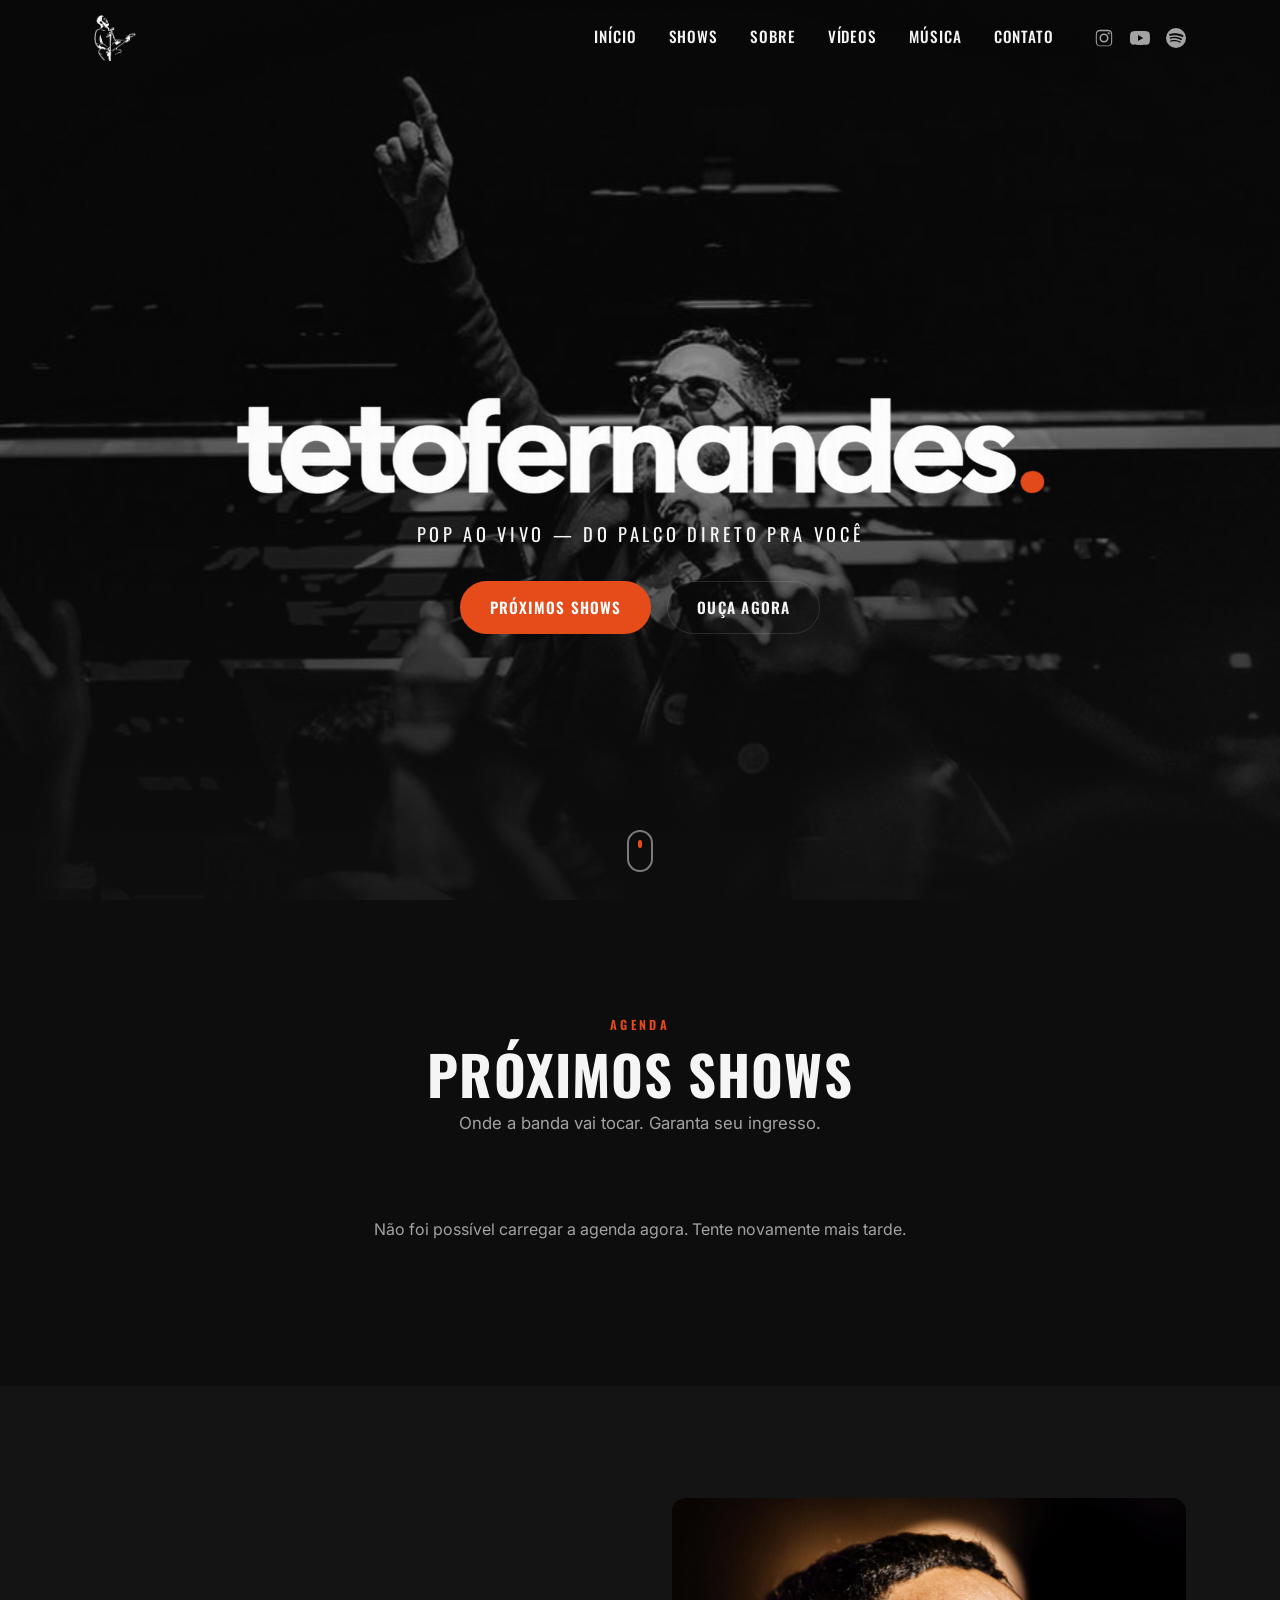
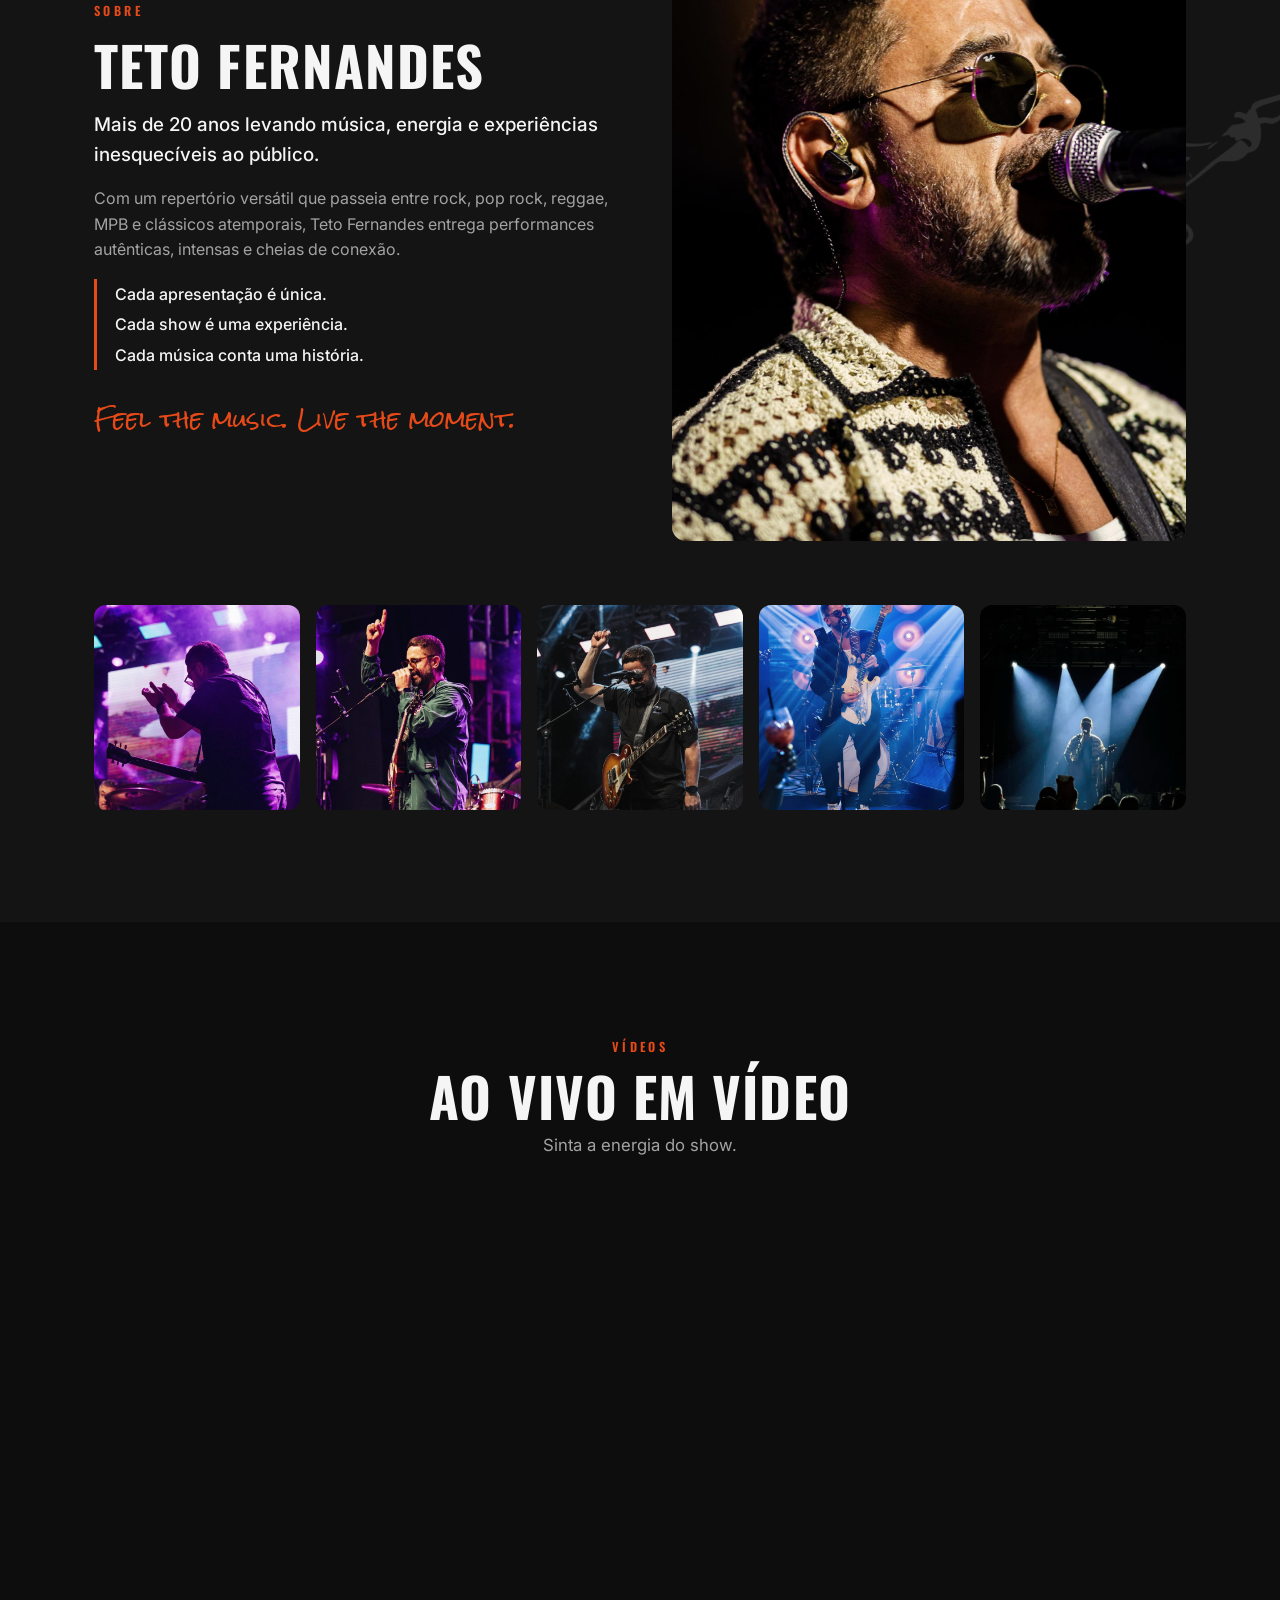
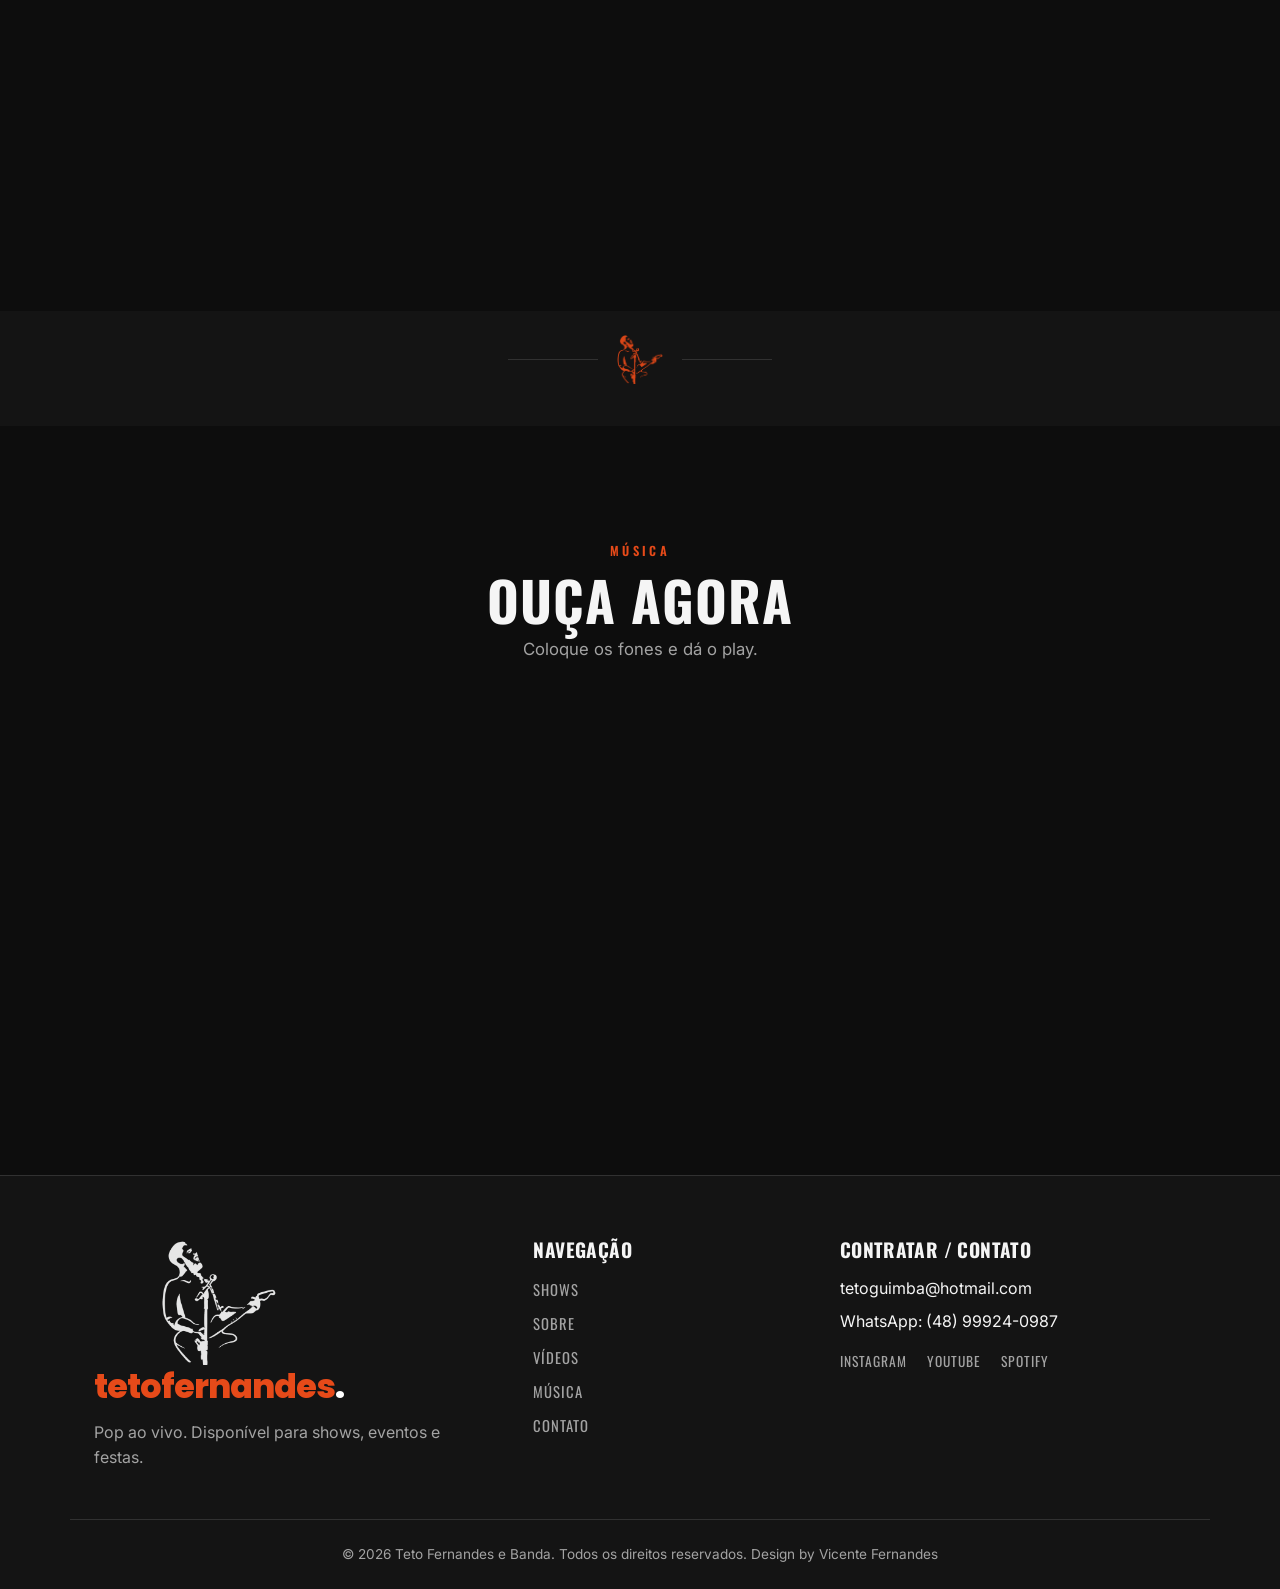
==== commit c2615efe: "Rodape: coluna de Navegacao (3 colunas) para preencher o espaco" ====
--- a/index.html
+++ b/index.html
@@ -267,6 +267,14 @@
           </div>
           <p>Pop ao vivo. Disponível para shows, eventos e festas.</p>
         </div>
+        <nav class="footer-nav" aria-label="Navegação do rodapé">
+          <h3>Navegação</h3>
+          <a href="#shows">Shows</a>
+          <a href="#sobre">Sobre</a>
+          <a href="#videos">Vídeos</a>
+          <a href="#musica">Música</a>
+          <a href="#contato">Contato</a>
+        </nav>
         <div class="footer-contact">
           <h3>Contratar / Contato</h3>
           <p>
--- a/styles.css
+++ b/styles.css
@@ -347,10 +347,23 @@
 .footer { background: var(--bg-2); border-top: 1px solid var(--line); padding-top: 4rem; }
 .footer-grid {
   display: grid;
-  grid-template-columns: 1fr 1fr;
-  gap: 2rem;
+  grid-template-columns: 1.5fr 1fr 1.3fr;
+  gap: 2.5rem;
   padding-bottom: 3rem;
-}
+  align-items: start;
+}
+.footer-nav { display: flex; flex-direction: column; gap: 0.65rem; }
+.footer-nav h3 { font-size: 1.2rem; margin-bottom: 0.5rem; }
+.footer-nav a {
+  color: var(--muted);
+  font-family: var(--font-display);
+  text-transform: uppercase;
+  letter-spacing: 0.06em;
+  font-size: 0.92rem;
+  width: fit-content;
+  transition: color 0.18s ease;
+}
+.footer-nav a:hover { color: var(--accent); }
 .footer-logo { margin-bottom: 1rem; }
 .footer-brand p { color: var(--muted); max-width: 36ch; }
 .footer-contact h3 { font-size: 1.2rem; margin-bottom: 1rem; }
